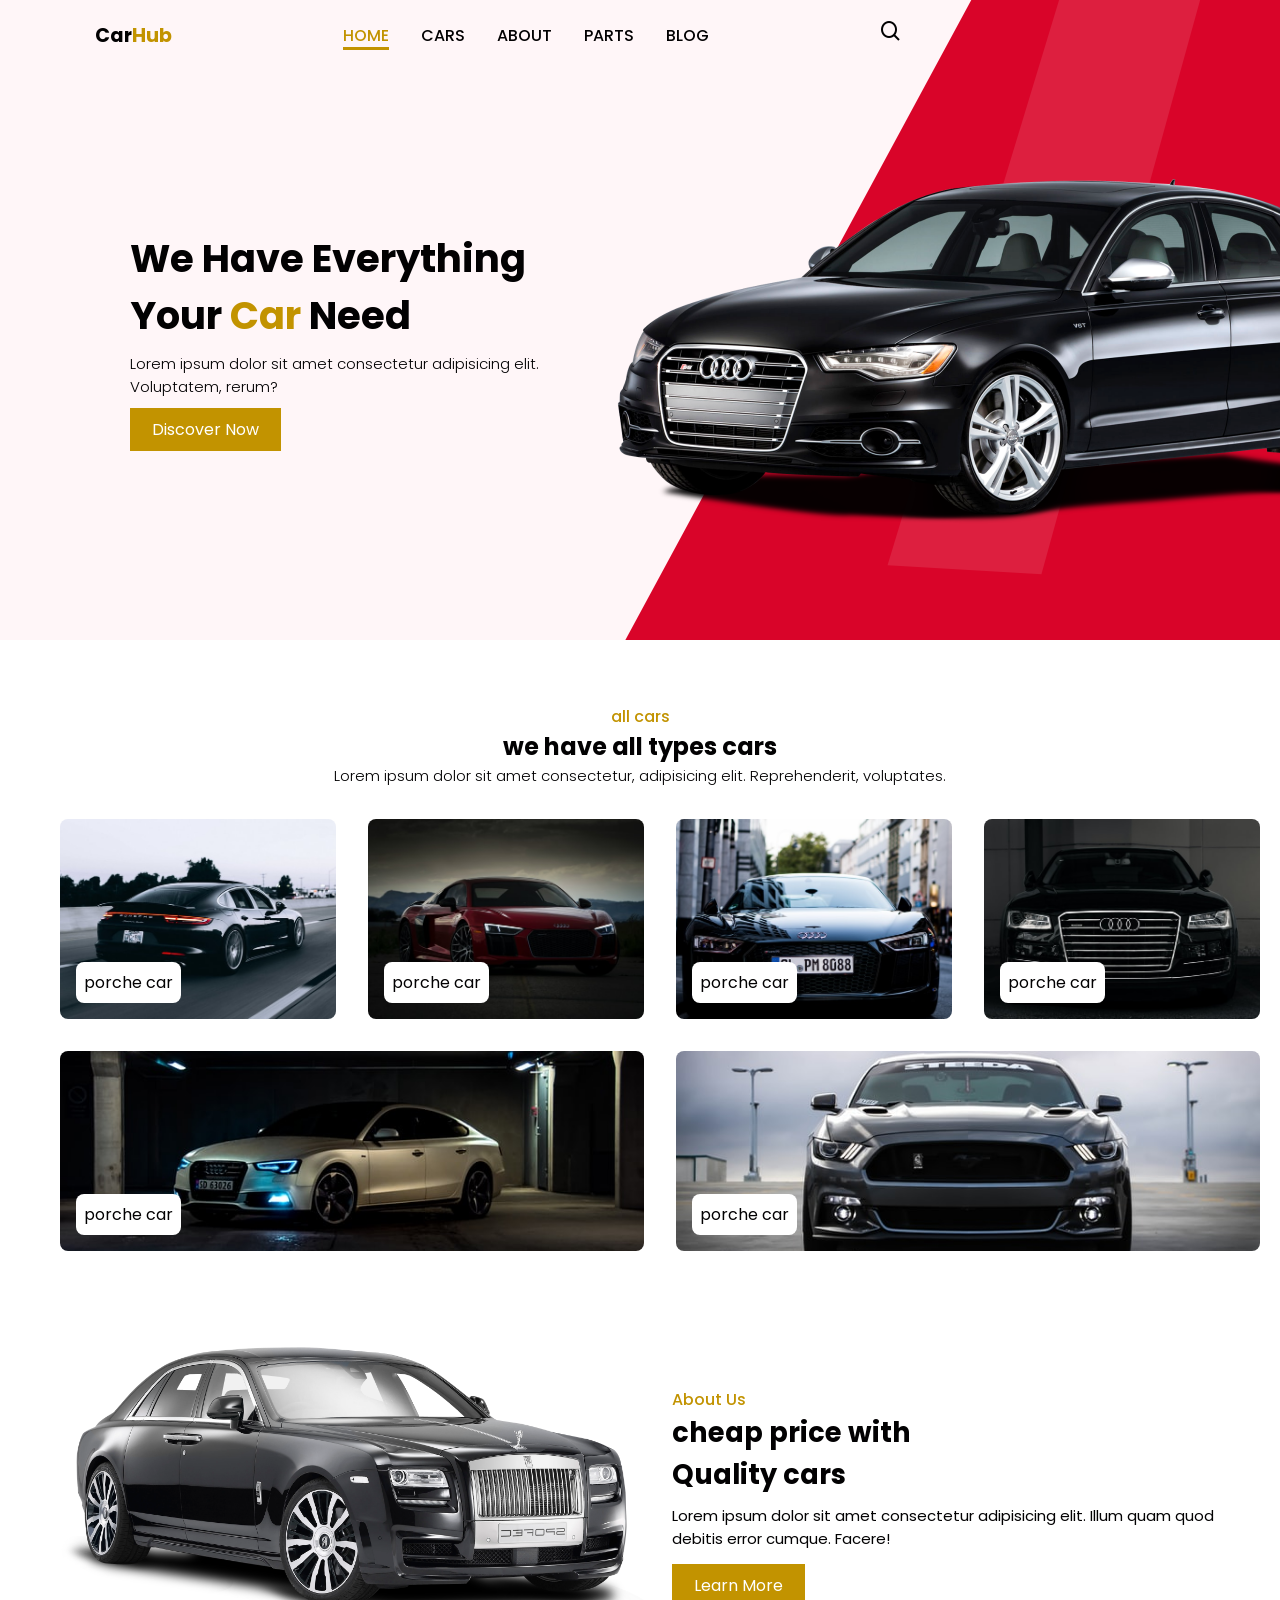
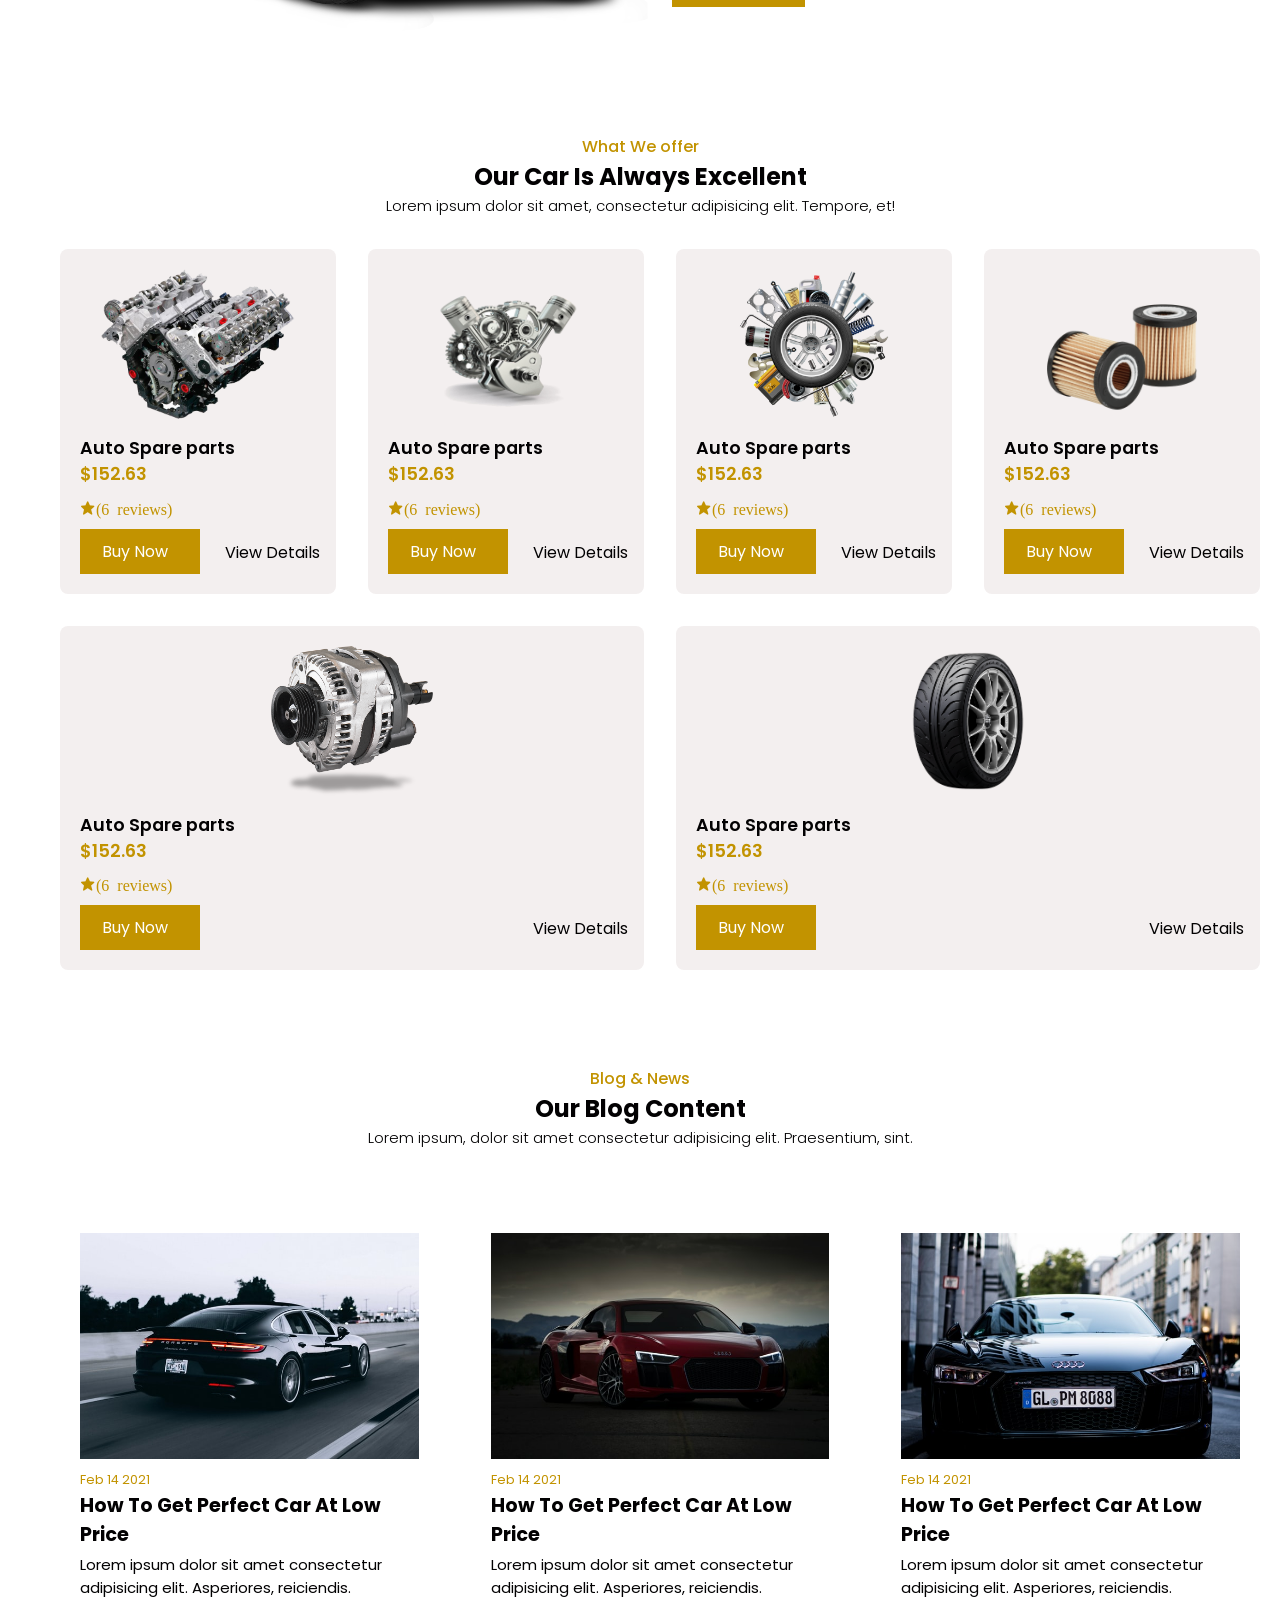
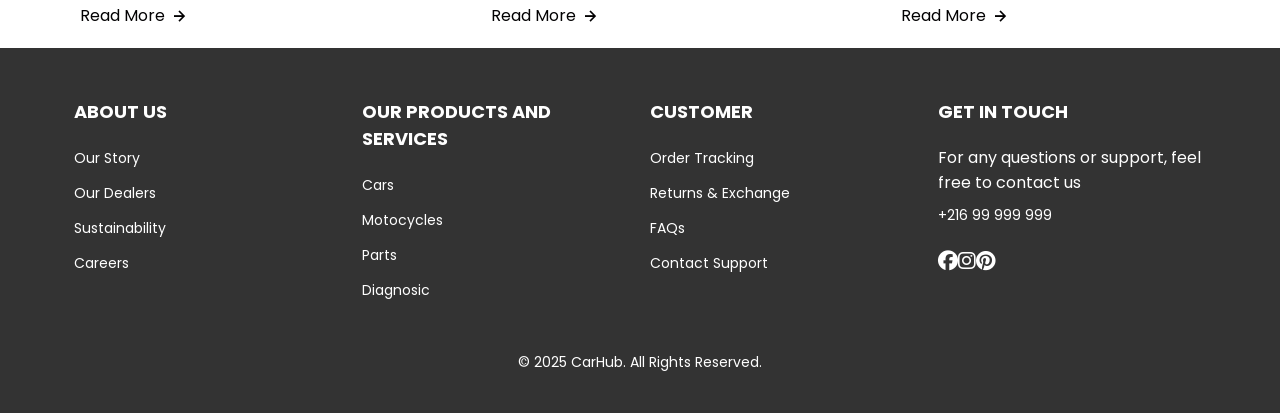
==== index.html @ 023f62de "Update index.html" ====
<!DOCTYPE html>
<html lang="en">
<head>
    <meta charset="UTF-8">
    <meta http-equiv="X-UA-Compatible" content="IE=edge">
    <meta name="viewport" content="width=device-width, initial-scale=1.0">
    <link rel="stylesheet" href="https://cdnjs.cloudflare.com/ajax/libs/font-awesome/6.7.2/css/all.min.css" integrity="sha512-Evv84Mr4kqVGRNSgIGL/F/aIDqQb7xQ2vcrdIwxfjThSH8CSR7PBEakCr51Ck+w+/U6swU2Im1vVX0SVk9ABhg==" crossorigin="anonymous" referrerpolicy="no-referrer" />
    <title>carhub</title>
    <link rel="stylesheet" href="style.css">
    <link href='https://unpkg.com/boxicons@2.1.4/css/boxicons.min.css' rel='stylesheet'>
</head>
<body>
    <!--navbar-->
    <header>
        <div class="nav container">
            <!--menu icon-->
            <i class="bx bx-menu" id="menu-icon"></i>
            <!--logo-->
            <a href="#" class="logo">Car<span>Hub</span></a>
            <!--nav list-->
            <ul class="navbar">
                <li><a href="#home" class="active">Home</a></li>
                <li><a href="#cars">Cars</a></li>
                <li><a href="#about">About</a></li>
                <li><a href="#parts">Parts</a></li>
                <li><a href="blog">Blog</a></li>
            </ul>
            <!--search icon-->
            
            <!--search box-->
            <div class="recherche">
                <i class="bx bx-search" id="search-icon"></i>
                <div class="search-box">
                    <input type="search" name="" id="" placeholder="Search here...">
                </div>
            </div>
        </div>
    </header>
    <!-- Home  -->
     <section class="home" id="home">
        <div class="home-text">
            <h1>We Have Everything <br>Your <span>Car</span> Need </h1>
           <p>Lorem ipsum dolor sit amet consectetur adipisicing elit. <br>Voluptatem, rerum?</p>
            <!-- Home Button-->
            <a href="#" class="btn">Discover Now</a>
        </div>
     </section>
          <!--cars section-->
          <section class="cars" id="cars">
            <div class="heading">
                <span>all cars</span>
                <h2>we have all types cars</h2>
                <p>Lorem ipsum dolor sit amet consectetur, adipisicing elit. Reprehenderit, voluptates.</p>
    
            </div>
            <!--cars-container-->
            <div class="cars-container container">
                
                <!--Box-1-->
                <div class="box">
                    <img src="img/car1.jpg" alt="">
                    <h2>porche car</h2>
                </div> 
                <!--Box-2-->
                <div class="box">
                    <img src="img/car2.jpg" alt="">
                    <h2>porche car</h2>
                </div>
                <!--Box-3-->
                <div class="box">
                    <img src="img/car3.jpg" alt="">
                    <h2>porche car</h2>
                </div>
                <!--Box-4-->
                <div class="box">
                    <img src="img/car4.jpg" alt="">
                    <h2>porche car</h2>
                </div>
                <!--Box-5-->
                <div class="box">
                    <img src="img/car5.jpg" alt="">
                    <h2>porche car</h2>
                </div>
                <!--Box-6-->
                <div class="box">
                    <img src="img/car6.jpg" alt="">
                    <h2>porche car</h2>
                </div>
                </div>
         </section>
         <!--about-->
         <section class="about container" id="about">
            <div class="about-img">
                <img src="img/about.png" alt="">
    
            </div>
            <div class="about-text">
                <span>About Us</span>
                <h2>cheap price with <br>Quality cars</h2>
                <p>Lorem ipsum dolor sit amet consectetur adipisicing elit. Illum quam quod debitis error cumque. Facere!</p>
                <!--about Button-->
                <a href="#" class="btn">Learn More</a>
            </div>
         </section>
         </div>
     <!-- parts section-->
      <section class="parts" id="parts">
        <div class="heading">
            <span>What We offer</span>
            <h2>Our Car Is Always Excellent</h2>
            <p>Lorem ipsum dolor sit amet, consectetur adipisicing elit. Tempore, et!</p>
        </div>
        <!--Parts container-->
      <div class="parts-container container">
            <!--box 1-->
               <div class="box">
                <img src="img/part1.png" alt="">
                <h3>Auto Spare parts</h3>
                <span>$152.63</span>
                <i class="bx bxs-star">(6 reviews)</i>
                <a href="#" class="btn">Buy Now</a>
                <a href="#" class="details">View Details</a>
            </div>
             <!--box 2-->
             <div class="box">
                <img src="img/part2.png" alt="">
                <h3>Auto Spare parts</h3>
                <span>$152.63</span>
                <i class="bx bxs-star">(6 reviews)</i>
                <a href="#" class="btn">Buy Now</a>
                <a href="#" class="details">View Details</a>
            </div>
             <!--box 3-->
             <div class="box">
                <img src="img/part3.png" alt="">
                <h3>Auto Spare parts</h3>
                <span>$152.63</span>
                <i class="bx bxs-star">(6 reviews)</i>
                <a href="#" class="btn">Buy Now</a>
                <a href="#" class="details">View Details</a>
            </div>
             <!--box 4-->
             <div class="box">
                <img src="img/part4.png" alt="">
                <h3>Auto Spare parts</h3>
                <span>$152.63</span>
                <i class="bx bxs-star">(6 reviews)</i>
                <a href="#" class="btn">Buy Now</a>
                <a href="#" class="details">View Details</a>
            </div>
             <!--box 5-->
             <div class="box">
                <img src="img/part5.png" alt="">
                <h3>Auto Spare parts</h3>
                <span>$152.63</span>
                <i class="bx bxs-star">(6 reviews)</i>
                <a href="#" class="btn">Buy Now</a>
                <a href="#" class="details">View Details</a>
            </div>
             <!--box 6-->
             <div class="box">
                <img src="img/part6.png" alt="">
                <h3>Auto Spare parts</h3>
                <span>$152.63</span>
                <i class="bx bxs-star">(6 reviews)</i>
                <a href="#" class="btn">Buy Now</a>
                <a href="#" class="details">View Details</a>
            </div>
        </div>

      </section>
      <!--blog section-->
    <section class="blog" id="blog">
        <div class="heading">
            <span>Blog & News</span>
            <h2>Our Blog Content</h2>
            <p>Lorem ipsum, dolor sit amet consectetur adipisicing elit. Praesentium, sint.</p>
        </div>
    </section>
    <div class="blog-container container">
        <!--box1-->
        <div class="box">
            <img src="img/car1.jpg" alt="">
            <span>Feb 14 2021</span>
            <h3>How To Get Perfect Car At Low Price</h3>
            <p>Lorem ipsum dolor sit amet consectetur adipisicing elit. Asperiores, reiciendis.</p>
            <a href="" class="blog-btn">Read More <i class="bx bx-right-arrow-alt"></i></a>


        </div>
        <!--box2-->
        <div class="box">
            <img src="img/car2.jpg" alt="">
            <span>Feb 14 2021</span>
            <h3>How To Get Perfect Car At Low Price</h3>
            <p>Lorem ipsum dolor sit amet consectetur adipisicing elit. Asperiores, reiciendis.</p>
            <a href="" class="blog-btn">Read More <i class="bx bx-right-arrow-alt"></i></a>


        </div>
        <!--box3-->
        <div class="box">
            <img src="img/car3.jpg" alt="">
            <span>Feb 14 2021</span>
            <h3>How To Get Perfect Car At Low Price</h3>
            <p>Lorem ipsum dolor sit amet consectetur adipisicing elit. Asperiores, reiciendis.</p>
            <a href="" class="blog-btn">Read More <i class="bx bx-right-arrow-alt"></i></a>


        </div>
    </div>
     


     <!--link to js-->
     <script src="main.js"></script>
     <footer class="footer">
        <div class="footer-container">
            <div class="row">
                <div class="col">
                    <div class="footer-info">
                        <h6 class="footer-heading">About Us</h6>
                        <ul class="footer-link">
                            <li><a href="">Our Story</a></li>
                            <li><a href="">Our Dealers</a></li>
                            <li><a href="">Sustainability</a></li>
                            <li><a href="">Careers</a></li>
                        </ul>
                    </div>
                </div>     
                <div class="col">
                    <div class="footer-info">
                        <h6 class="footer-heading">Our Products and Services</h6>
                        <ul class="footer-link">
                            <li><a href="">Cars</a></li>
                            <li><a href="">Motocycles</a></li>
                            <li><a href="">Parts</a></li>
                            <li><a href="">Diagnosic</a></li>
                        </ul>
                    </div>
                </div>     
                <div class="col">
                    <div class="footer-info">
                        <h6 class="footer-heading">Customer</h6>
                        <ul class="footer-link">
                            <li><a href="">Order Tracking</a></li>
                            <li><a href="">Returns & Exchange</a></li>
                            <li><a href="">FAQs</a></li>
                            <li><a href="">Contact Support</a></li>
                        </ul>
                    </div>
                </div>     
                <div class="col">
                    <div class="footer-info">
                        <h6 class="footer-heading">Get in Touch</h6>
                        <p class="contact">For any questions or support, feel free to contact us</p>
                        <p class="contact-info">+216 99 999 999</p>
                        <div class="social-links">
                            <a href="" class="social-icon"><i class="fab fa-facebook"></i></a>
                            <a href="" class="social-icon"><i class="fab fa-instagram"></i></a>
                            <a href="" class="social-icon"><i class="fab fa-pinterest"></i></a>
                            <a href="" class="social-icon"><i class="fab fa-Whatsapp"></i></a>
                        </div>
                    </div>
                </div>
            </div>
        </div>
        <div class="footer-bottom">
            <p>&copy; 2025 CarHub. All Rights Reserved.</p>
        </div>

     </footer>
</body>
</html>
---- style.css ----
@import url('https://fonts.googleapis.com/css2?family=Poppins:ital,wght@0,100;0,200;0,300;0,400;0,500;0,600;0,700;0,800;0,900;1,100;1,200;1,300;1,400;1,500;1,600;1,700;1,800;1,900&family=Roboto&display=swap');
*{
    font-family: 'poppins', sans-serif;
    margin: 0;
    padding: 0;
    scroll-padding-top: 1rem;
    scroll-behavior: smooth;
    list-style: none;
    text-decoration: none;
    box-sizing: border-box;
}
:root{
    --main-color:#c29300;
    --text-color:#020102;
    --bg-color:#fff;
}
section{
    padding: 4rem 0 2rem;
}
img{
    width: 100%;
}
body{
    color: var(--text-color);
}
.container{
    max-width: 1200px;
    margin-left: auto;
    margin-right: 20px;
}
header{
    display: block;
    width: 100%;
    position: fixed;
    top: 0;
    left: 0;
    z-index: 100;
}
.nav{
    display: flex;
    align-items: center;
    justify-content: space-between;
    padding: 20px 35px;
}
#menu-icon{
    font-size: 24px;
    cursor: pointer;
    color: var(--text-color);
    display: none;
}
.logo{
    font-size: 1.2rem;
    font-weight: 700;
    color:var(--text-color)
}
.logo span{
    color: var(--main-color);
}
.navbar{
    display: flex;
    column-gap: 2rem;
}
.navbar a{
    color: var(--text-color);
    font-size: 1rem;
    text-transform: uppercase;
    font-weight: 500;
}
.navbar a:hover,
.navbar .active{
    color: var(--main-color);
    border-bottom: 3px solid var(--main-color);
}
#search-icon{
    font-size: 24px;
    cursor: pointer;
}
.recherche{
    display: flex;
}

.search-box{
    
    right: 0;
    background: var(--bg-color);
    box-shadow: 4px 4px 20px rbg(15 54 55 / 10%);
    border: 3px solid var(--main-color);
    border-radius: 0.5rem;
    clip-path: circle(0% at 100% 0%);
}

.search-box.active{
    clip-path: circle(144% at 100% 0%);
    transition: 0.5s;
}

.search-box input{
    border: none;
    outline: none;
    background-color: none;
    font-size: 1rem;
}

.home{
    max-width: 1300px;
    margin: auto;
    width: 100%;
    min-height: 640px;
    display: flex;
    align-items: center;
    background: url(img/Background-home.png);
    background-repeat: no-repeat;
    background-size: cover;
    background-position: center left;
}
.home-text{
    padding-left: 130px;
}
.home-text h1{
font-size: 2.4rem;
}
.home-text span{
    color: var(--main-color);
}
.home-text p{
    font-size: 0.938rem;
    font-weight: 300;
    margin: 0.5rem 0 1.2rem;
}
.btn{
    padding: 10px 22px;
    background: var(--main-color);
    color: var(--bg-color);
    font-weight: 400;
}
.btn:hover{
    background: #c29300;
}
.heading{
    text-align: center;
}
.heading span{
    font-weight: 500;
    color: var(--main-color);
}
.heading p{
    font-size: 0.938rem;
    font-weight: 300;
}
.parts-container {
    display:flex;  
    flex-wrap: wrap;
    gap: 2rem;
    margin-top: 2rem;
}
.parts-container .box {
    flex: 1 1 17rem;
    position: relative;
    padding: 20px;
    display: flex;
    flex-direction: column;
    background: #f3efef;
    border-radius: 0.5rem;
}
.parts-container .box img {
    width: 100%;
    height: 150px;
    object-fit: contain;
    object-position: center;
    margin-bottom: 1rem;
}
.parts-container .box h3{
    font-size: 1.1rem;
    font-weight: 600;
}
.parts-container .box span{
    font-size: 1.1rem;
    font-weight: 600;
    color: var(--main-color);
}
.parts-container .box .bx{
    color: var(--main-color);
    margin: 0.8rem 0 ;
}
.parts-container .box .btn{
    max-width: 120px;
}
.parts-container .box .details{
    display: flex;
    align-items: center;
    position: absolute;
    bottom: 1.8rem;
    right: 1rem;
    font-size: 1rem;
    color: var(--text-color);
}
.parts-container .box .details:hover{
    color: var(--main-color);
    text-decoration: underline;
}
/*blog*/
.blog-container{
    display: flex;
    flex-wrap: wrap;
    gap: 2rem;
    margin-top: 2rem;
}
.blog-container .box{
    flex: 1 1 13rem;
    padding: 20px;
}
.blog-container .box:hover{
    background:#f3efef ;
}
.blog-container .box span{
    font-size: 0.8rem;
    color: var(--main-color);
}
.blog-container h3{
    font-size: 1.2rem;
}
.blog-container .box p{
    font-size: 0.938rem;
    margin: 4px 0;
}
.blog-container .box .blog-btn{
    display: flex;
    align-items: center;
    column-gap: 4px;
    color: var(--text-color);
}
.blog-container .box .blog-btn .bx{
    font-size: 20px;
}
.blog-container .box .blog-btn:hover{
    color: var(--main-color);
    column-gap: 0.7rem;
    transition: 0.4s;
}
/* footer */
.footer{
    background-color: #333;
    color: white;
    padding: 40px 0;
}
.footer-container{
    width: 90%;
    margin: 0 auto;
}
.row{
    display: flex;
    flex-wrap: wrap;
    justify-content: space-between;
}
.col{
    flex: 1;
    margin: 10px;
    min-width: 250px;
}
.footer-heading{
    display: flex;
    font-size: 18px;
    margin-bottom: 20px;
    text-transform: uppercase;
    font-weight: bold;
}
.footer-link{
    list-style: none;
    padding: 0;
}
.footer-link li{
    margin: 10px 0;
}
.footer-link a{
    color: white;
    text-decoration: none;
    font-size: 14px;
}
.footer-link a:hover{
    color: #4caf50;
}
.contact-info{
    margin: 10px 0;
    font-size: 14px;
}
.social-links{
    margin-top: 20px;
    display: flex;
}
.social-icon{
    color: white;
    font-size: 20px;
    text-decoration: none;
}
.social-icon:hover{
    color: #4caf50;
}
.footer-bottom{
    text-align: center;
    margin-top: 30px;
    font-size: 14px;
}
.heading{
    text-align: center;
}
.heading span{
    font-weight: 500;
    color: var(--main-color);
}
.heading p{
    font-size: 0.938rem;
    font-weight: 300;

}
.cars-container{
    display: flex;
    flex-wrap: wrap;
    gap: 2rem;
    margin-top: 2rem;

}
.cars-container .box{
    flex: 1 1 17rem;
    position: relative;
    height: 200px;
     border-radius: 0.5rem;
     overflow: hidden;
}
.cars-container .box img{
    width: 100%;
    height: 100%;
    object-fit: cover;
    overflow: hidden;

}
.cars-container .box img:hover{
    transform: scale(1.1);
    transition: 0.5s;

}
.cars-container .box h2{
    position: absolute;
    bottom: 1rem;
    left: 1rem;
    font-weight: 400;
    font-size: 1rem;
    background: var(--bg-color);
    padding: 8px;
    border-radius: 00.5rem;
    
}
.cars-container .box:hover h2{
    background: var(--main-color);
    color: var(--bg-color);

}
.about{
    display: flex;
    flex-wrap: wrap;
    align-items: center;
    gap: 1.5rem;

}
.about-img{
    flex: 1 1 21rem;
}
.about-text{
    flex: 1 1 21rem;
}
.about-text span{
    font-weight: 500;
    color: var(--main-color);

}
.about-text h2{
    font-size: 1.7rem;

}
.about-text p{
    font-size: 0.938rem;
    margin: 0.5rem 0 1.4rem;
}
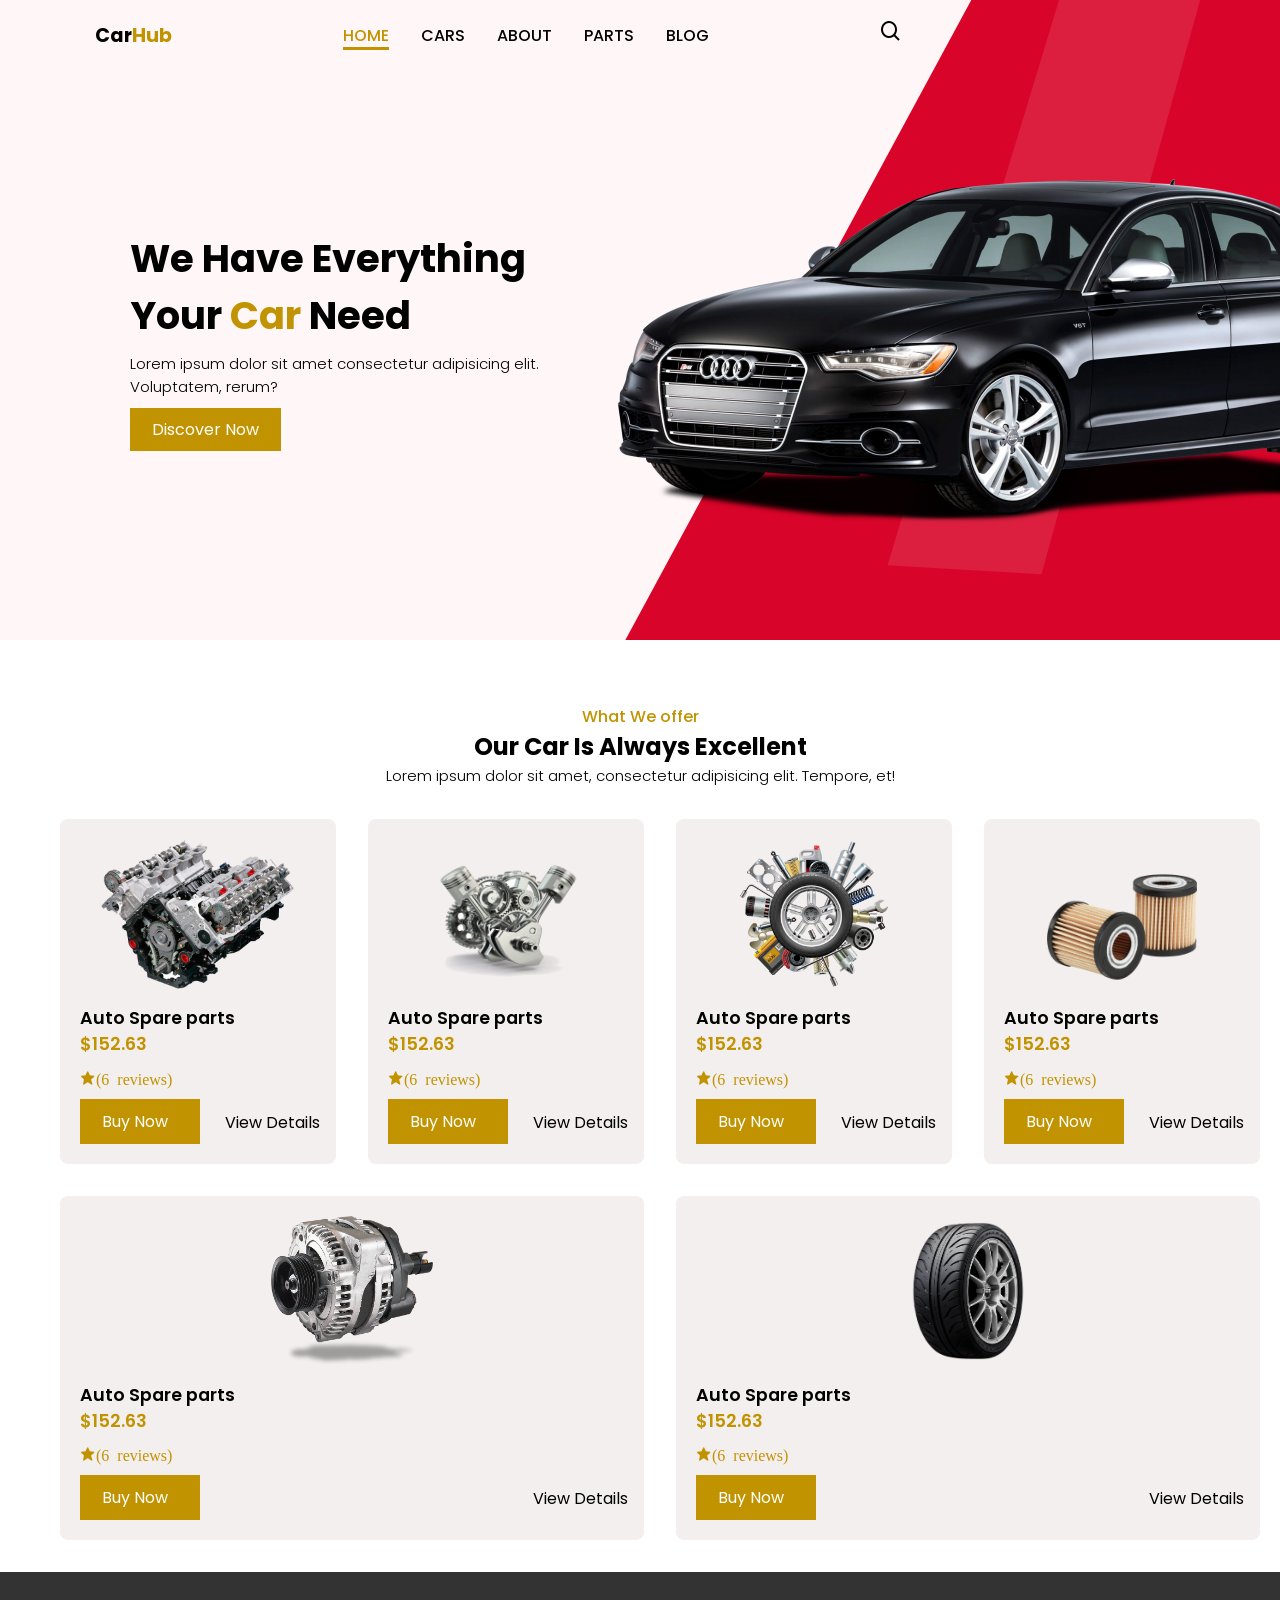
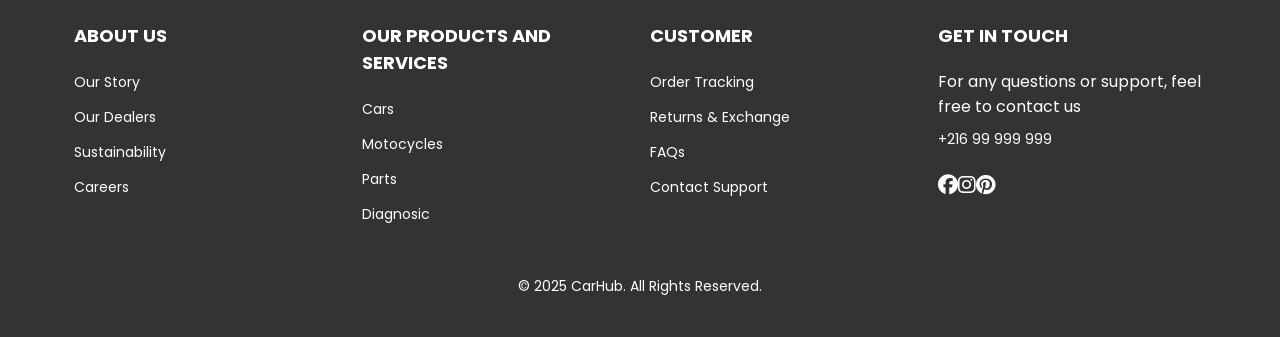
==== commit aa6b94b9: "ajout des photos des voitures" ====
--- a/index.html
+++ b/index.html
@@ -45,64 +45,6 @@
             <a href="#" class="btn">Discover Now</a>
         </div>
      </section>
-          <!--cars section-->
-          <section class="cars" id="cars">
-            <div class="heading">
-                <span>all cars</span>
-                <h2>we have all types cars</h2>
-                <p>Lorem ipsum dolor sit amet consectetur, adipisicing elit. Reprehenderit, voluptates.</p>
-    
-            </div>
-            <!--cars-container-->
-            <div class="cars-container container">
-                
-                <!--Box-1-->
-                <div class="box">
-                    <img src="img/car1.jpg" alt="">
-                    <h2>porche car</h2>
-                </div> 
-                <!--Box-2-->
-                <div class="box">
-                    <img src="img/car2.jpg" alt="">
-                    <h2>porche car</h2>
-                </div>
-                <!--Box-3-->
-                <div class="box">
-                    <img src="img/car3.jpg" alt="">
-                    <h2>porche car</h2>
-                </div>
-                <!--Box-4-->
-                <div class="box">
-                    <img src="img/car4.jpg" alt="">
-                    <h2>porche car</h2>
-                </div>
-                <!--Box-5-->
-                <div class="box">
-                    <img src="img/car5.jpg" alt="">
-                    <h2>porche car</h2>
-                </div>
-                <!--Box-6-->
-                <div class="box">
-                    <img src="img/car6.jpg" alt="">
-                    <h2>porche car</h2>
-                </div>
-                </div>
-         </section>
-         <!--about-->
-         <section class="about container" id="about">
-            <div class="about-img">
-                <img src="img/about.png" alt="">
-    
-            </div>
-            <div class="about-text">
-                <span>About Us</span>
-                <h2>cheap price with <br>Quality cars</h2>
-                <p>Lorem ipsum dolor sit amet consectetur adipisicing elit. Illum quam quod debitis error cumque. Facere!</p>
-                <!--about Button-->
-                <a href="#" class="btn">Learn More</a>
-            </div>
-         </section>
-         </div>
      <!-- parts section-->
       <section class="parts" id="parts">
         <div class="heading">
@@ -169,51 +111,8 @@
         </div>
 
       </section>
-      <!--blog section-->
-    <section class="blog" id="blog">
-        <div class="heading">
-            <span>Blog & News</span>
-            <h2>Our Blog Content</h2>
-            <p>Lorem ipsum, dolor sit amet consectetur adipisicing elit. Praesentium, sint.</p>
-        </div>
-    </section>
-    <div class="blog-container container">
-        <!--box1-->
-        <div class="box">
-            <img src="img/car1.jpg" alt="">
-            <span>Feb 14 2021</span>
-            <h3>How To Get Perfect Car At Low Price</h3>
-            <p>Lorem ipsum dolor sit amet consectetur adipisicing elit. Asperiores, reiciendis.</p>
-            <a href="" class="blog-btn">Read More <i class="bx bx-right-arrow-alt"></i></a>
 
-
-        </div>
-        <!--box2-->
-        <div class="box">
-            <img src="img/car2.jpg" alt="">
-            <span>Feb 14 2021</span>
-            <h3>How To Get Perfect Car At Low Price</h3>
-            <p>Lorem ipsum dolor sit amet consectetur adipisicing elit. Asperiores, reiciendis.</p>
-            <a href="" class="blog-btn">Read More <i class="bx bx-right-arrow-alt"></i></a>
-
-
-        </div>
-        <!--box3-->
-        <div class="box">
-            <img src="img/car3.jpg" alt="">
-            <span>Feb 14 2021</span>
-            <h3>How To Get Perfect Car At Low Price</h3>
-            <p>Lorem ipsum dolor sit amet consectetur adipisicing elit. Asperiores, reiciendis.</p>
-            <a href="" class="blog-btn">Read More <i class="bx bx-right-arrow-alt"></i></a>
-
-
-        </div>
-    </div>
      
-
-
-     <!--link to js-->
-     <script src="main.js"></script>
      <footer class="footer">
         <div class="footer-container">
             <div class="row">
@@ -270,5 +169,7 @@
         </div>
 
      </footer>
+     <!--link to js-->
+     <script src="main.js"></script>
 </body>
-</html>
+</html>
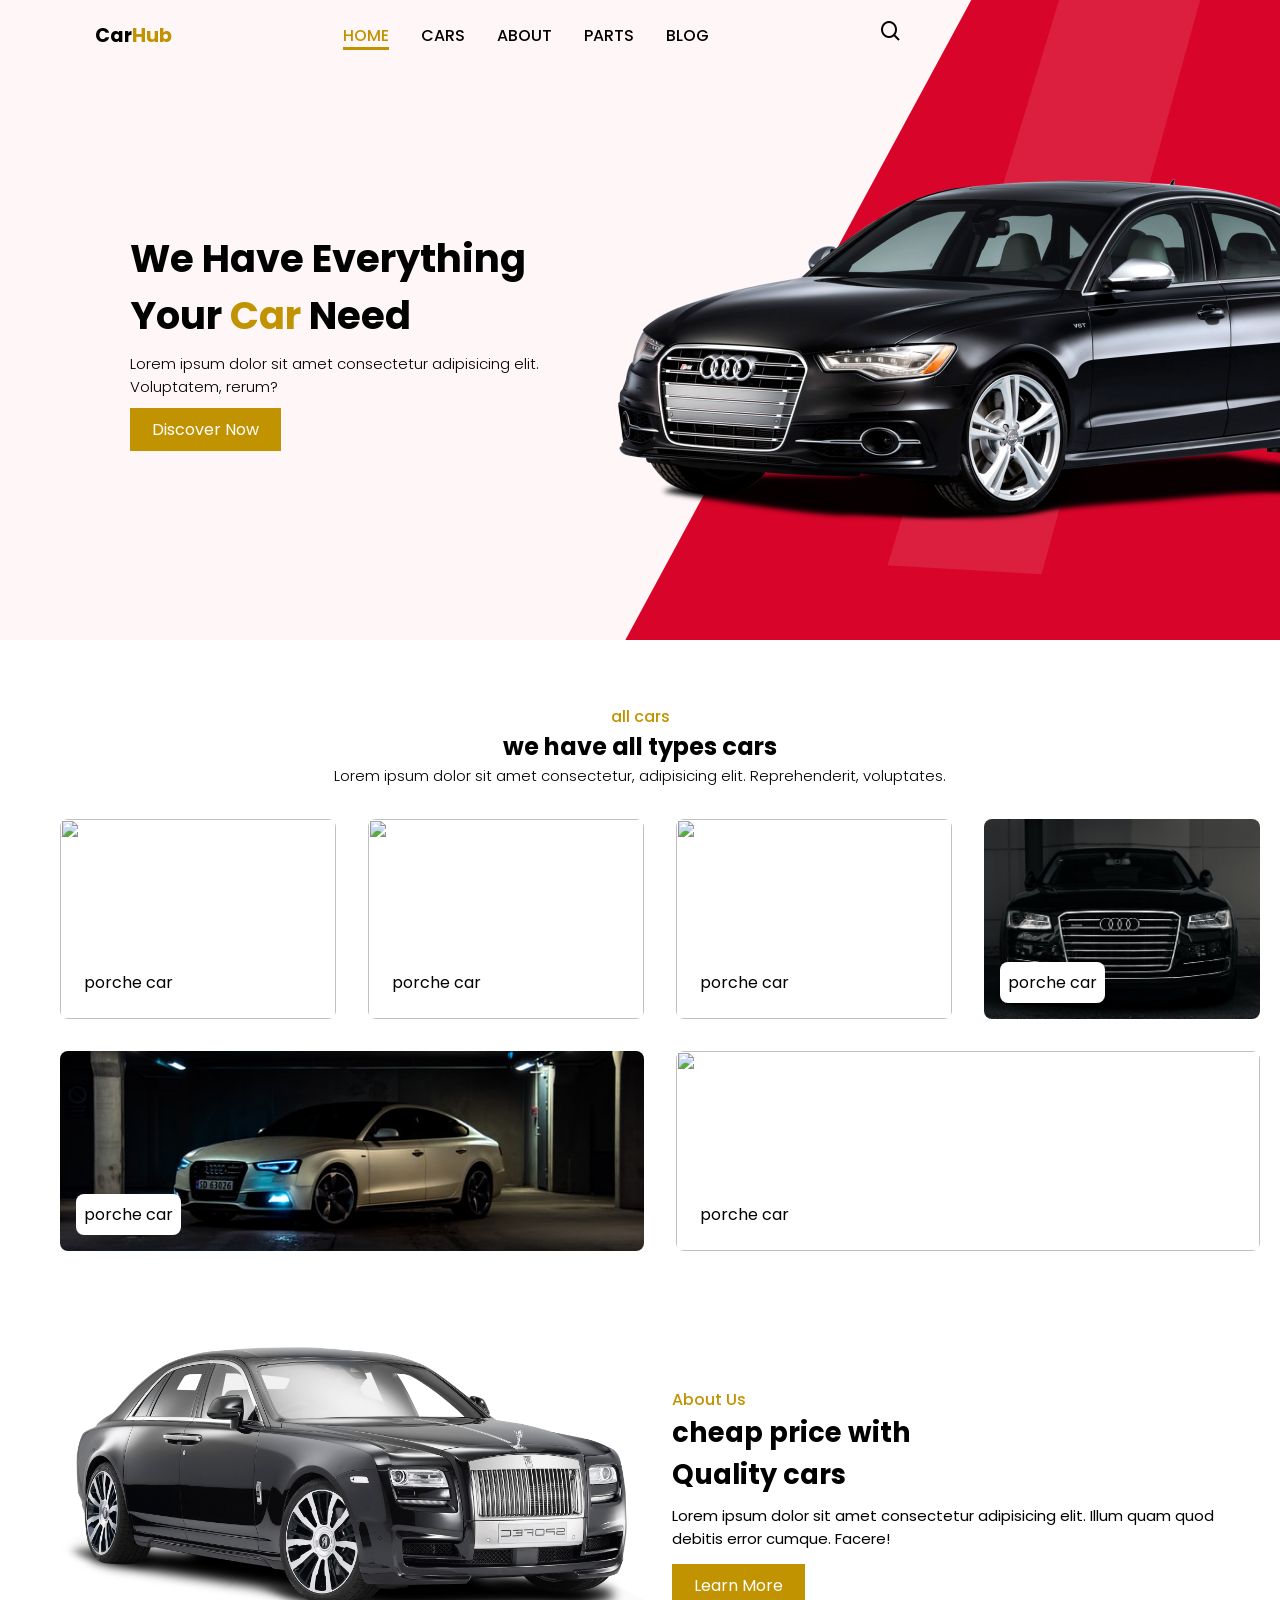
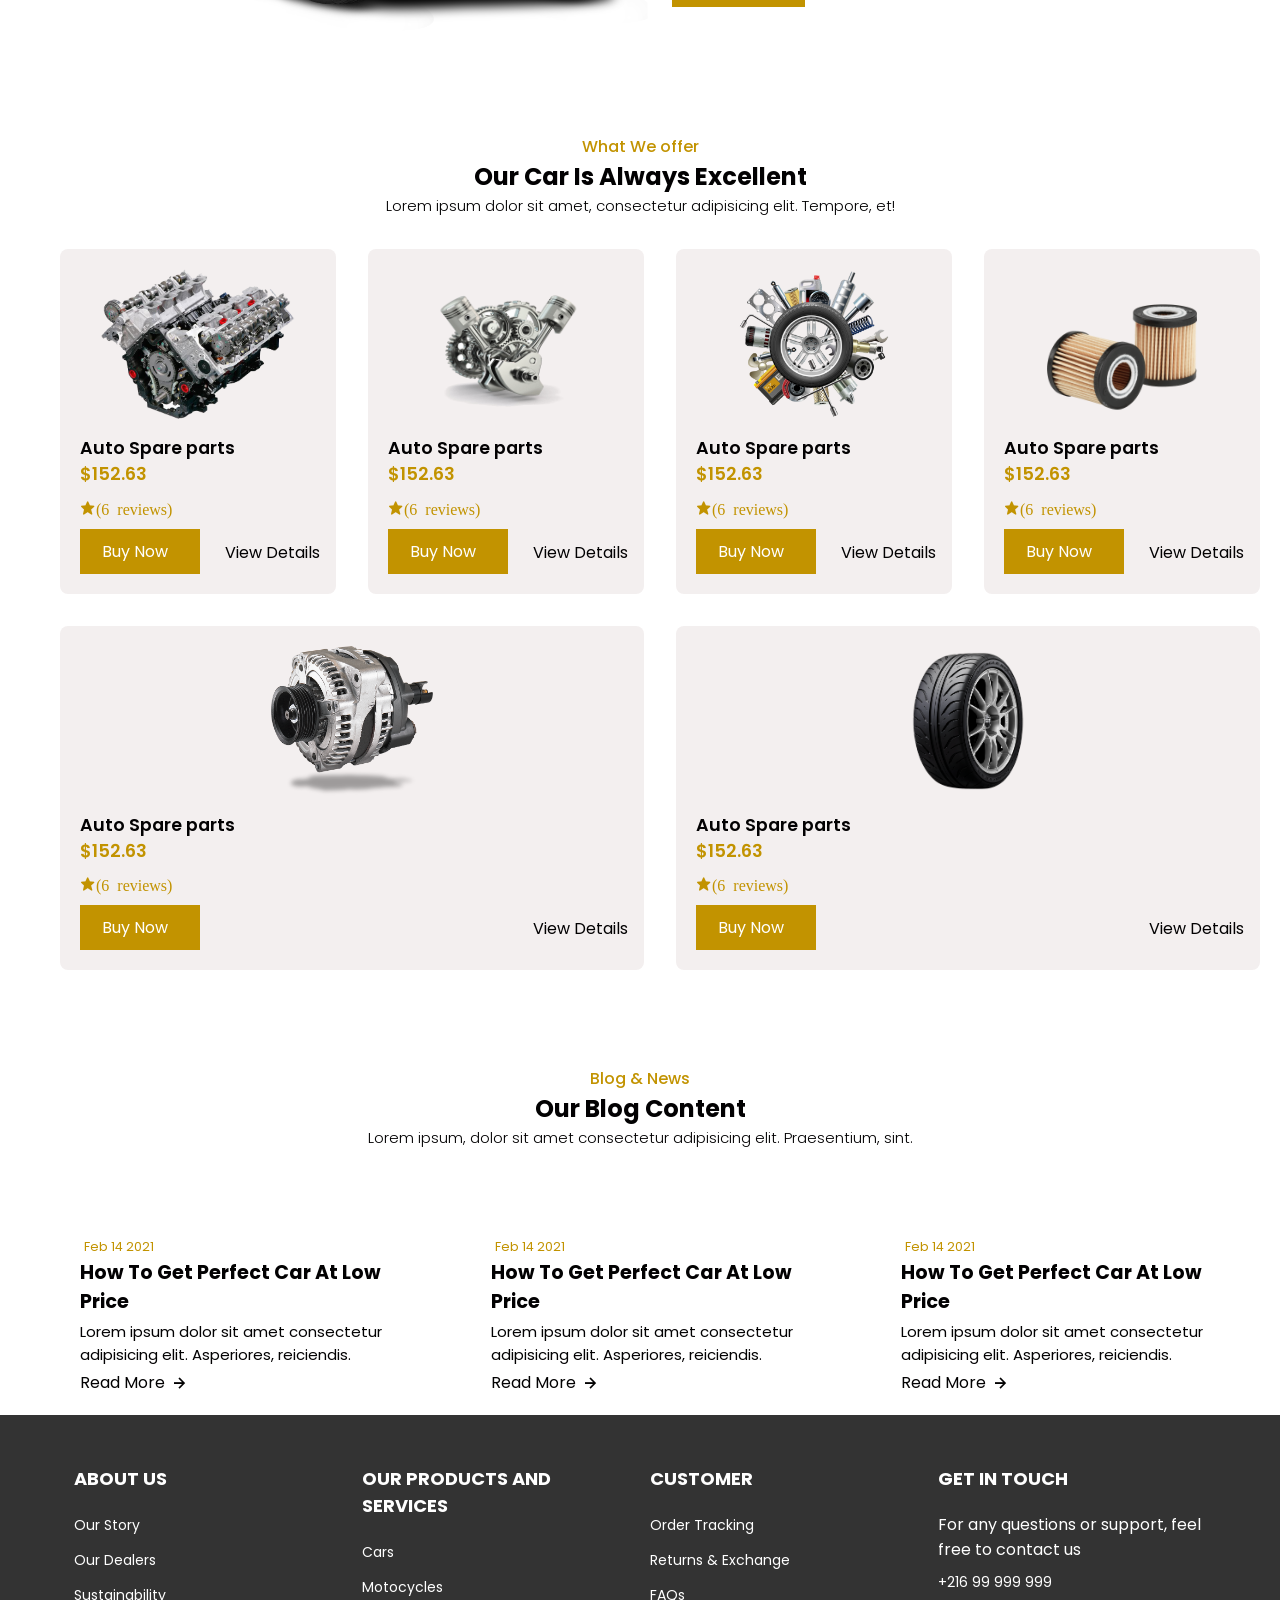
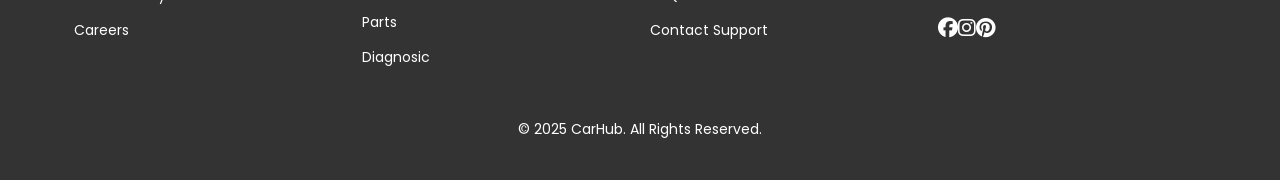
==== commit 5bd49087: "git yet9ou7b" ====
--- a/index.html
+++ b/index.html
@@ -45,6 +45,64 @@
             <a href="#" class="btn">Discover Now</a>
         </div>
      </section>
+          <!--cars section-->
+          <section class="cars" id="cars">
+            <div class="heading">
+                <span>all cars</span>
+                <h2>we have all types cars</h2>
+                <p>Lorem ipsum dolor sit amet consectetur, adipisicing elit. Reprehenderit, voluptates.</p>
+    
+            </div>
+            <!--cars-container-->
+            <div class="cars-container container">
+                
+                <!--Box-1-->
+                <div class="box">
+                    <img src="img/car1.jpg" alt="">
+                    <h2>porche car</h2>
+                </div> 
+                <!--Box-2-->
+                <div class="box">
+                    <img src="img/car2.jpg" alt="">
+                    <h2>porche car</h2>
+                </div>
+                <!--Box-3-->
+                <div class="box">
+                    <img src="img/car3.jpg" alt="">
+                    <h2>porche car</h2>
+                </div>
+                <!--Box-4-->
+                <div class="box">
+                    <img src="img/car4.jpg" alt="">
+                    <h2>porche car</h2>
+                </div>
+                <!--Box-5-->
+                <div class="box">
+                    <img src="img/car5.jpg" alt="">
+                    <h2>porche car</h2>
+                </div>
+                <!--Box-6-->
+                <div class="box">
+                    <img src="img/car6.jpg" alt="">
+                    <h2>porche car</h2>
+                </div>
+                </div>
+         </section>
+         <!--about-->
+         <section class="about container" id="about">
+            <div class="about-img">
+                <img src="img/about.png" alt="">
+    
+            </div>
+            <div class="about-text">
+                <span>About Us</span>
+                <h2>cheap price with <br>Quality cars</h2>
+                <p>Lorem ipsum dolor sit amet consectetur adipisicing elit. Illum quam quod debitis error cumque. Facere!</p>
+                <!--about Button-->
+                <a href="#" class="btn">Learn More</a>
+            </div>
+         </section>
+         </div>
      <!-- parts section-->
       <section class="parts" id="parts">
         <div class="heading">
@@ -111,6 +169,48 @@
         </div>
 
       </section>
+      <!--blog section-->
+    <section class="blog" id="blog">
+        <div class="heading">
+            <span>Blog & News</span>
+            <h2>Our Blog Content</h2>
+            <p>Lorem ipsum, dolor sit amet consectetur adipisicing elit. Praesentium, sint.</p>
+        </div>
+    </section>
+    <div class="blog-container container">
+        <!--box1-->
+        <div class="box">
+            <img src="img/car1.jpg" alt="">
+            <span>Feb 14 2021</span>
+            <h3>How To Get Perfect Car At Low Price</h3>
+            <p>Lorem ipsum dolor sit amet consectetur adipisicing elit. Asperiores, reiciendis.</p>
+            <a href="" class="blog-btn">Read More <i class="bx bx-right-arrow-alt"></i></a>
+
+
+        </div>
+        <!--box2-->
+        <div class="box">
+            <img src="img/car2.jpg" alt="">
+            <span>Feb 14 2021</span>
+            <h3>How To Get Perfect Car At Low Price</h3>
+            <p>Lorem ipsum dolor sit amet consectetur adipisicing elit. Asperiores, reiciendis.</p>
+            <a href="" class="blog-btn">Read More <i class="bx bx-right-arrow-alt"></i></a>
+
+
+        </div>
+        <!--box3-->
+        <div class="box">
+            <img src="img/car3.jpg" alt="">
+            <span>Feb 14 2021</span>
+            <h3>How To Get Perfect Car At Low Price</h3>
+            <p>Lorem ipsum dolor sit amet consectetur adipisicing elit. Asperiores, reiciendis.</p>
+            <a href="" class="blog-btn">Read More <i class="bx bx-right-arrow-alt"></i></a>
+
+
+        </div>
+    </div>
+     
+
 
      
      <footer class="footer">
@@ -172,4 +272,4 @@
      <!--link to js-->
      <script src="main.js"></script>
 </body>
-</html>+</html>
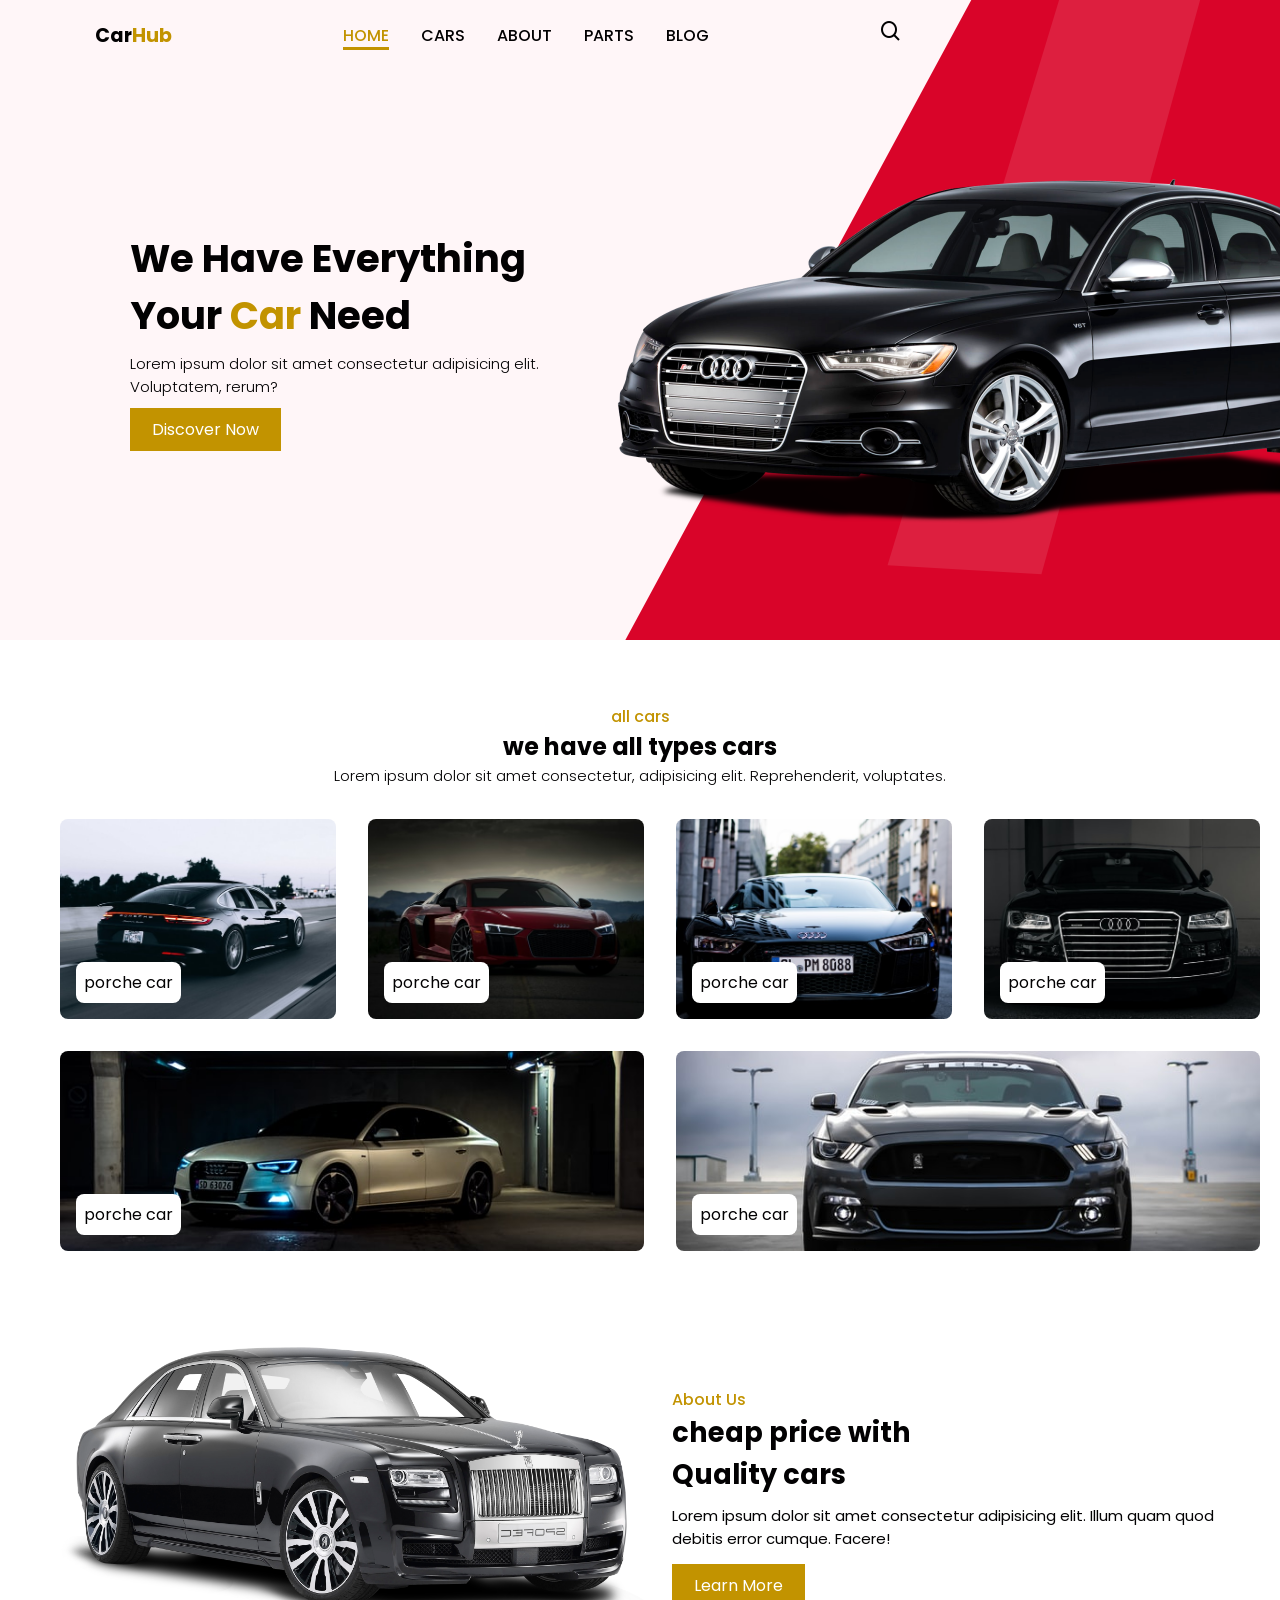
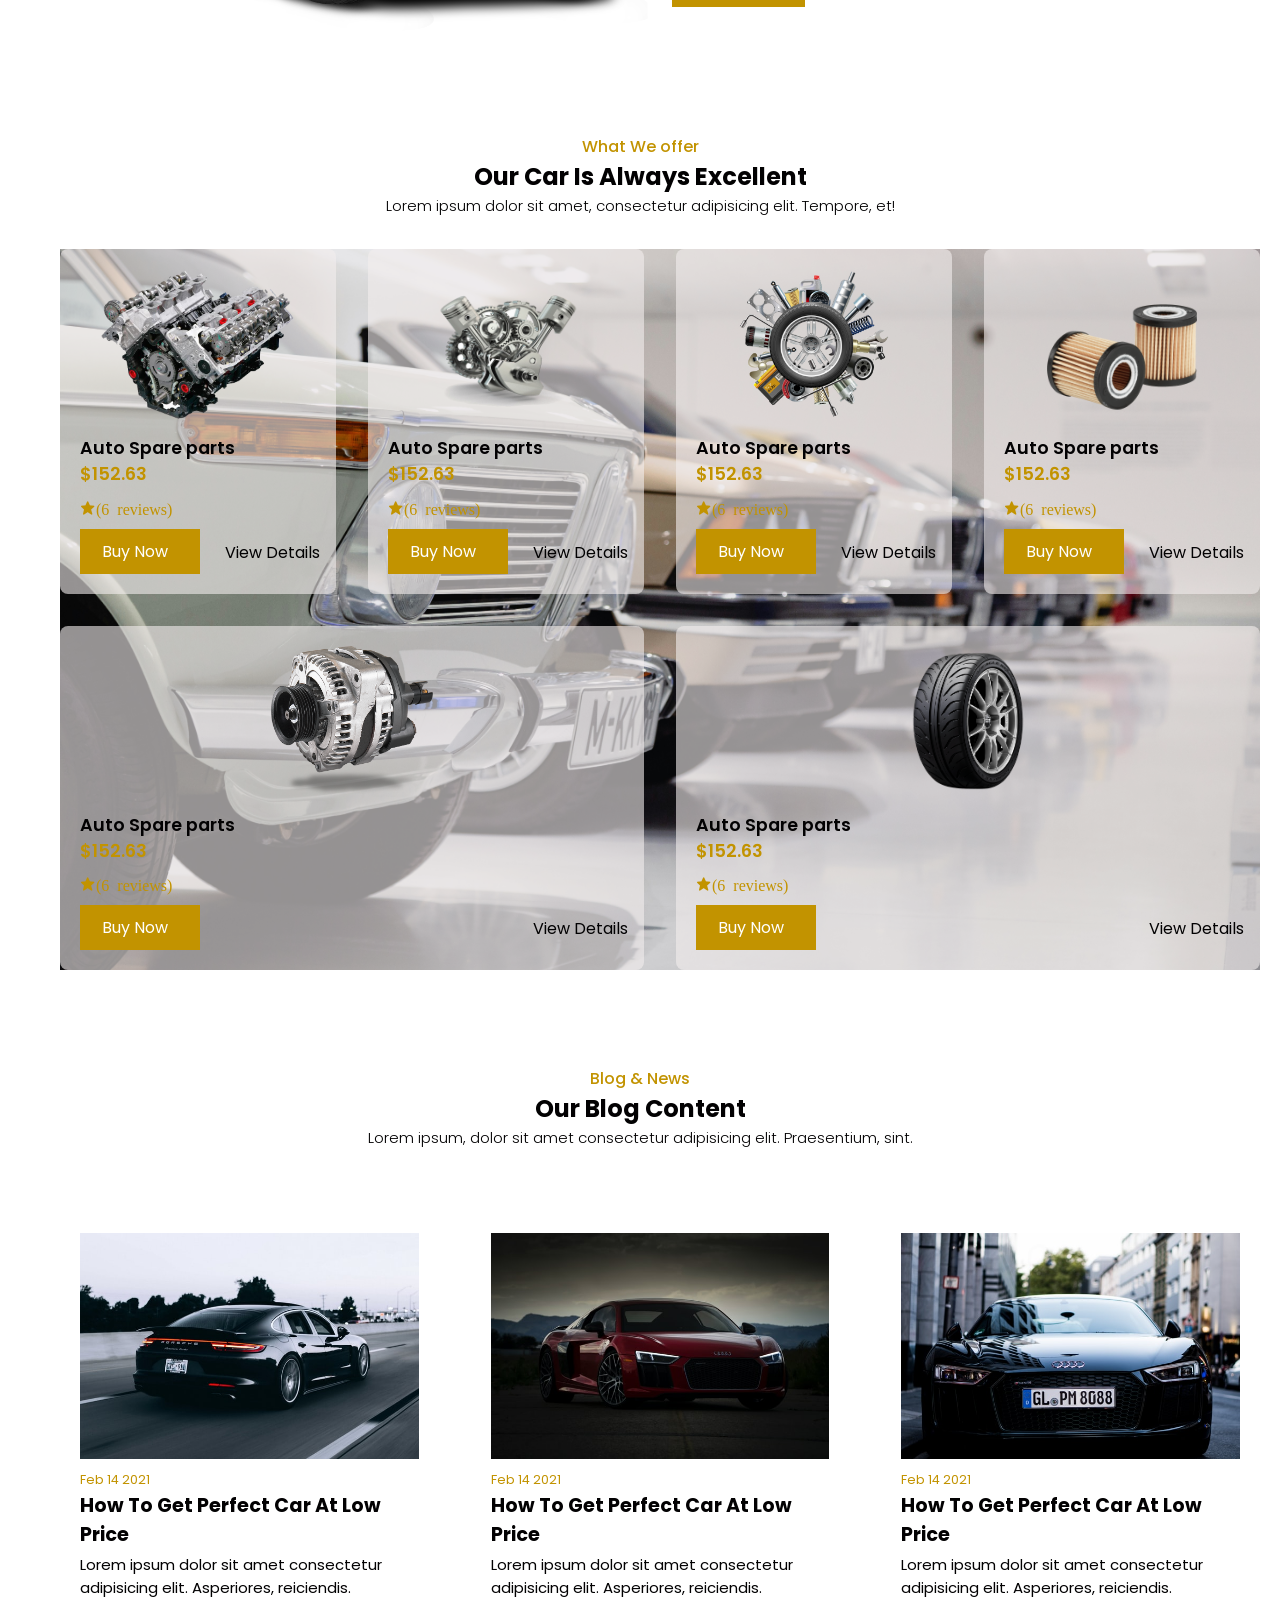
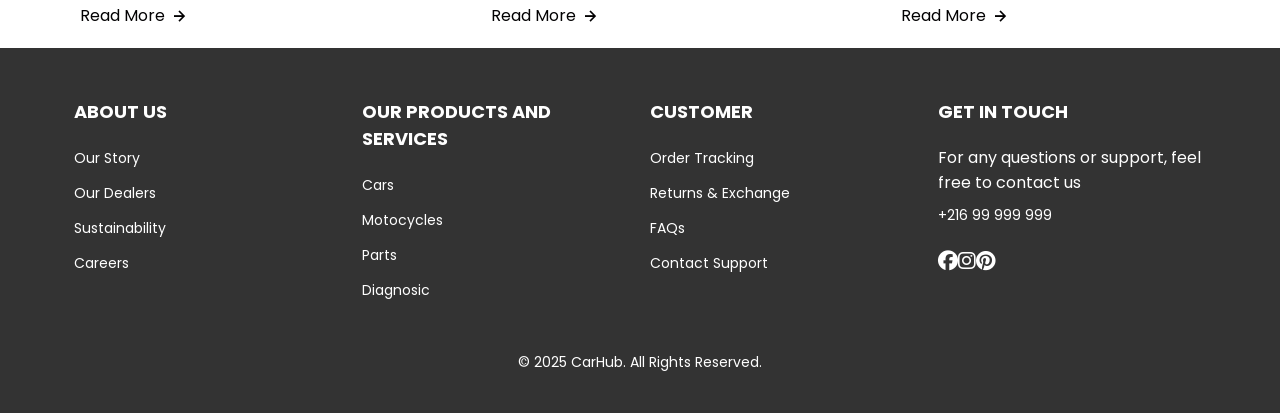
==== commit cea6857d: "container-box transparent" ====
--- a/index.html
+++ b/index.html
@@ -44,7 +44,7 @@
             <!-- Home Button-->
             <a href="#" class="btn">Discover Now</a>
         </div>
-     </section>
+    </section>
           <!--cars section-->
           <section class="cars" id="cars">
             <div class="heading">
--- a/style.css
+++ b/style.css
@@ -152,6 +152,10 @@
     flex-wrap: wrap;
     gap: 2rem;
     margin-top: 2rem;
+    background: url(alex-suprun-A53o1drQS2k-unsplash.jpg);
+    background-repeat: no-repeat;
+    background-size: cover;
+    background-position: center left;
 }
 .parts-container .box {
     flex: 1 1 17rem;
@@ -159,7 +163,7 @@
     padding: 20px;
     display: flex;
     flex-direction: column;
-    background: #f3efef;
+    background: rgba(243, 239, 239, 0.6);
     border-radius: 0.5rem;
 }
 .parts-container .box img {
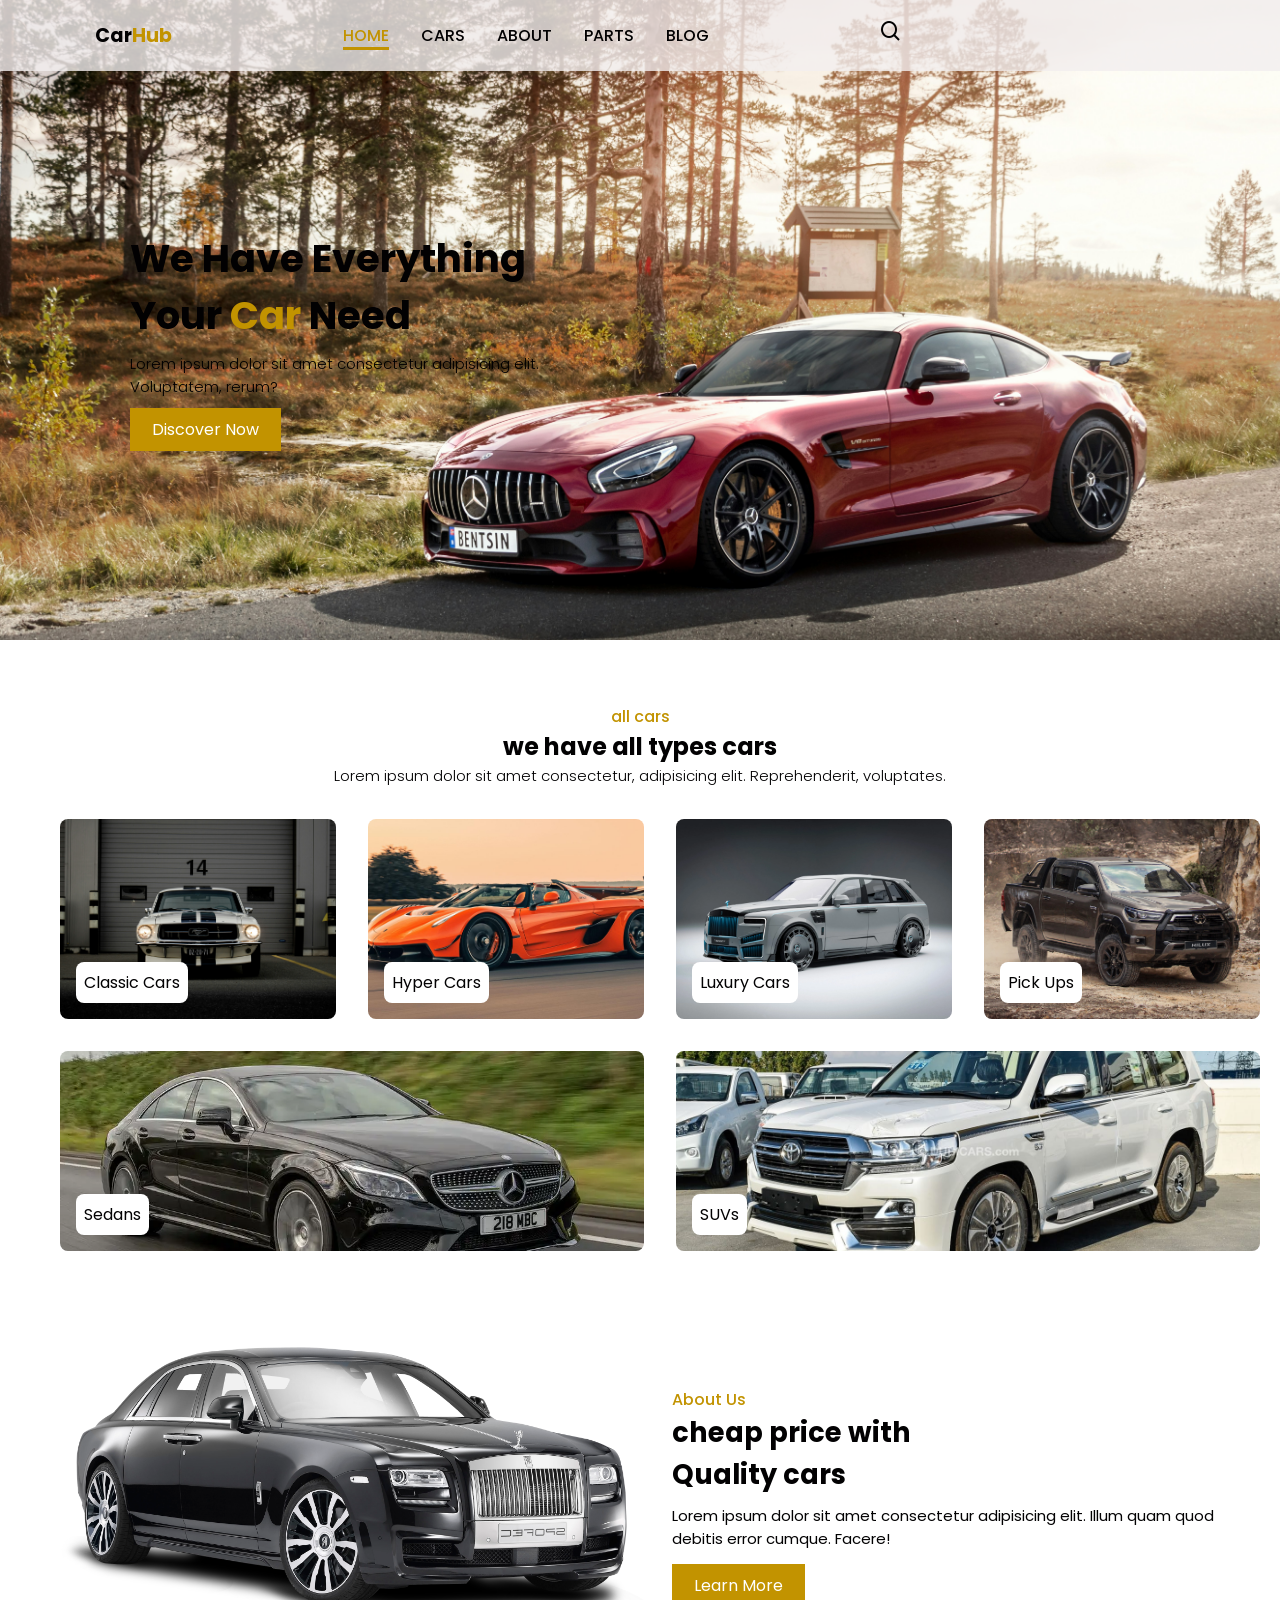
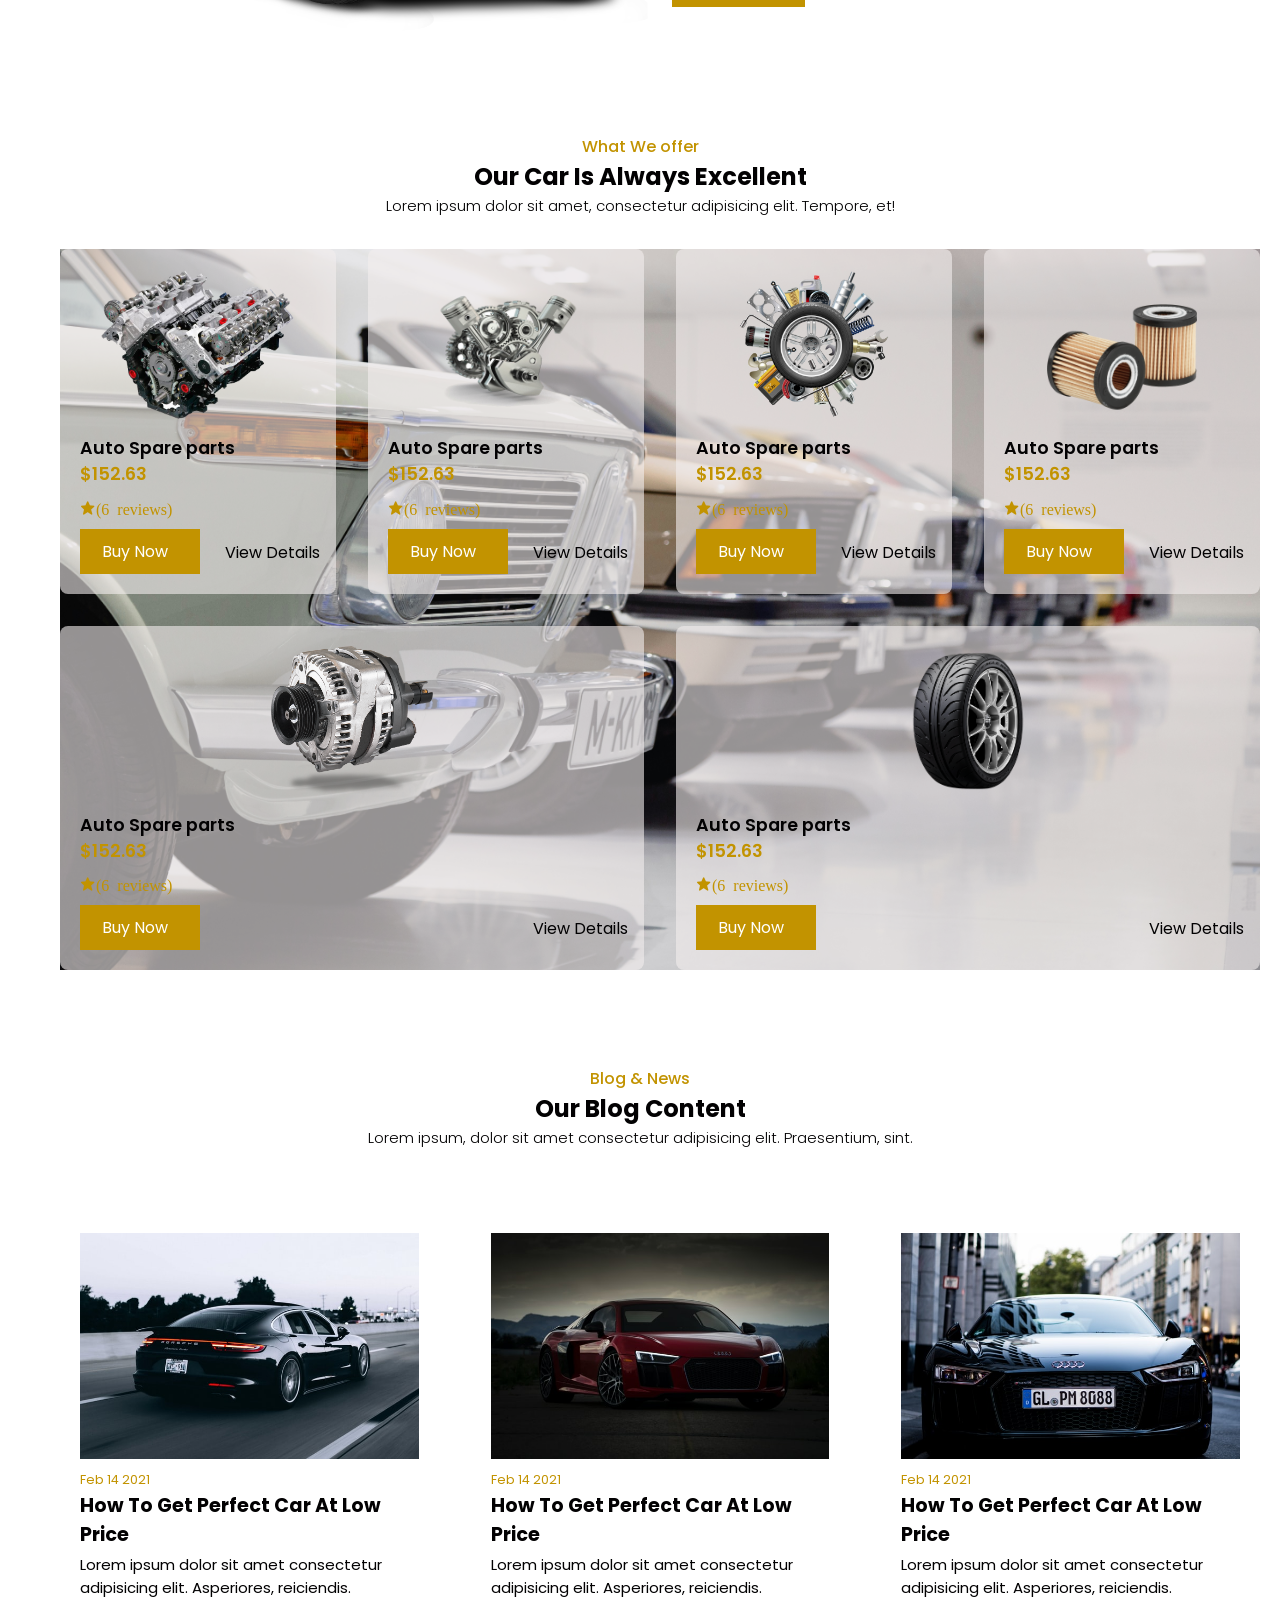
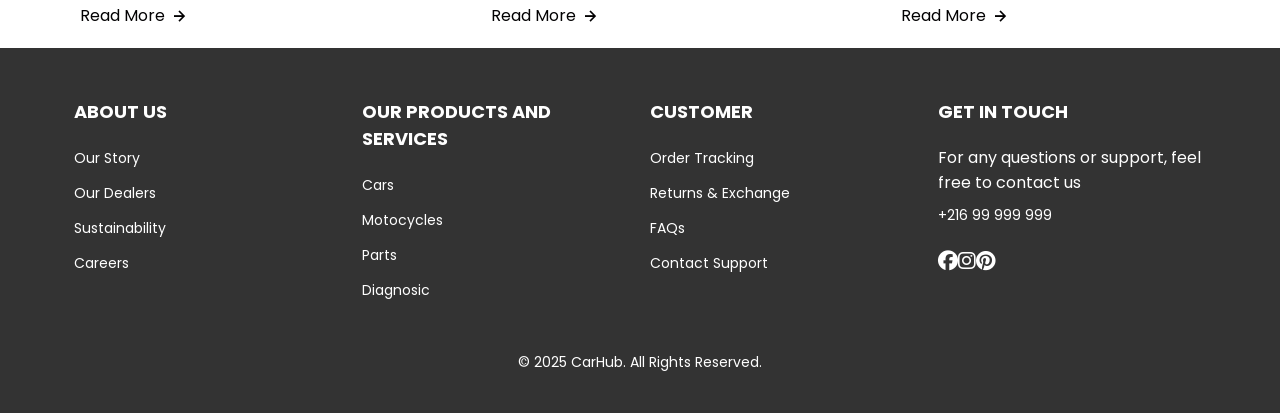
==== commit ea10826b: "7atit les gategorie mta3 l cars" ====
--- a/index.html
+++ b/index.html
@@ -1,14 +1,18 @@
 <!DOCTYPE html>
 <html lang="en">
+
 <head>
     <meta charset="UTF-8">
     <meta http-equiv="X-UA-Compatible" content="IE=edge">
     <meta name="viewport" content="width=device-width, initial-scale=1.0">
-    <link rel="stylesheet" href="https://cdnjs.cloudflare.com/ajax/libs/font-awesome/6.7.2/css/all.min.css" integrity="sha512-Evv84Mr4kqVGRNSgIGL/F/aIDqQb7xQ2vcrdIwxfjThSH8CSR7PBEakCr51Ck+w+/U6swU2Im1vVX0SVk9ABhg==" crossorigin="anonymous" referrerpolicy="no-referrer" />
+    <link rel="stylesheet" href="https://cdnjs.cloudflare.com/ajax/libs/font-awesome/6.7.2/css/all.min.css"
+        integrity="sha512-Evv84Mr4kqVGRNSgIGL/F/aIDqQb7xQ2vcrdIwxfjThSH8CSR7PBEakCr51Ck+w+/U6swU2Im1vVX0SVk9ABhg=="
+        crossorigin="anonymous" referrerpolicy="no-referrer" />
     <title>carhub</title>
     <link rel="stylesheet" href="style.css">
     <link href='https://unpkg.com/boxicons@2.1.4/css/boxicons.min.css' rel='stylesheet'>
 </head>
+
 <body>
     <!--navbar-->
     <header>
@@ -26,7 +30,7 @@
                 <li><a href="blog">Blog</a></li>
             </ul>
             <!--search icon-->
-            
+
             <!--search box-->
             <div class="recherche">
                 <i class="bx bx-search" id="search-icon"></i>
@@ -37,83 +41,84 @@
         </div>
     </header>
     <!-- Home  -->
-     <section class="home" id="home">
+    <section class="home" id="home">
         <div class="home-text">
             <h1>We Have Everything <br>Your <span>Car</span> Need </h1>
-           <p>Lorem ipsum dolor sit amet consectetur adipisicing elit. <br>Voluptatem, rerum?</p>
+            <p>Lorem ipsum dolor sit amet consectetur adipisicing elit. <br>Voluptatem, rerum?</p>
             <!-- Home Button-->
             <a href="#" class="btn">Discover Now</a>
         </div>
     </section>
-          <!--cars section-->
-          <section class="cars" id="cars">
-            <div class="heading">
-                <span>all cars</span>
-                <h2>we have all types cars</h2>
-                <p>Lorem ipsum dolor sit amet consectetur, adipisicing elit. Reprehenderit, voluptates.</p>
-    
-            </div>
-            <!--cars-container-->
-            <div class="cars-container container">
-                
-                <!--Box-1-->
-                <div class="box">
-                    <img src="img/car1.jpg" alt="">
-                    <h2>porche car</h2>
-                </div> 
-                <!--Box-2-->
-                <div class="box">
-                    <img src="img/car2.jpg" alt="">
-                    <h2>porche car</h2>
-                </div>
-                <!--Box-3-->
-                <div class="box">
-                    <img src="img/car3.jpg" alt="">
-                    <h2>porche car</h2>
-                </div>
-                <!--Box-4-->
-                <div class="box">
-                    <img src="img/car4.jpg" alt="">
-                    <h2>porche car</h2>
-                </div>
-                <!--Box-5-->
-                <div class="box">
-                    <img src="img/car5.jpg" alt="">
-                    <h2>porche car</h2>
-                </div>
-                <!--Box-6-->
-                <div class="box">
-                    <img src="img/car6.jpg" alt="">
-                    <h2>porche car</h2>
-                </div>
-                </div>
-         </section>
-         <!--about-->
-         <section class="about container" id="about">
-            <div class="about-img">
-                <img src="img/about.png" alt="">
-    
-            </div>
-            <div class="about-text">
-                <span>About Us</span>
-                <h2>cheap price with <br>Quality cars</h2>
-                <p>Lorem ipsum dolor sit amet consectetur adipisicing elit. Illum quam quod debitis error cumque. Facere!</p>
-                <!--about Button-->
-                <a href="#" class="btn">Learn More</a>
-            </div>
-         </section>
-         </div>
-     <!-- parts section-->
-      <section class="parts" id="parts">
+    <!--cars section-->
+    <section class="cars" id="cars">
+        <div class="heading">
+            <span>all cars</span>
+            <h2>we have all types cars</h2>
+            <p>Lorem ipsum dolor sit amet consectetur, adipisicing elit. Reprehenderit, voluptates.</p>
+
+        </div>
+        <!--cars-container-->
+        <div class="cars-container container">
+
+            <!--Box-1-->
+            <div class="box">
+                <img src="classic/jorgen-hendriksen-HsB4t2NvtLo-unsplash.jpg" alt="">
+                <h2>Classic Cars</h2>
+            </div>
+            <!--Box-2-->
+            <div class="box">
+                <img src="hyper cars/koenigsegg jesko attack.jpg" alt="">
+                <h2>Hyper Cars</h2>
+            </div>
+            <!--Box-3-->
+            <div class="box">
+                <img src="luxury cars/rolls-royce_cullinan_by_mansory_my2025_01.webp" alt="">
+                <h2>Luxury Cars</h2>
+            </div>
+            <!--Box-4-->
+            <div class="box">
+                <img src="pick up/toyota-my-hilux-overview-1200x1200.jpg" alt="">
+                <h2>Pick Ups</h2>
+            </div>
+            <!--Box-5-->
+            <div class="box">
+                <img src="sedans/mercedes-benz-cls_1_0.webp" alt="">
+                <h2>Sedans</h2>
+            </div>
+            <!--Box-6-->
+            <div class="box">
+                <img src="suv/toyota land cruiser vxr 5.7 2021.jpg" alt="">
+                <h2>SUVs</h2>
+            </div>
+        </div>
+    </section>
+    <!--about-->
+    <section class="about container" id="about">
+        <div class="about-img">
+            <img src="img/about.png" alt="">
+
+        </div>
+        <div class="about-text">
+            <span>About Us</span>
+            <h2>cheap price with <br>Quality cars</h2>
+            <p>Lorem ipsum dolor sit amet consectetur adipisicing elit. Illum quam quod debitis error cumque. Facere!
+            </p>
+            <!--about Button-->
+            <a href="#" class="btn">Learn More</a>
+        </div>
+    </section>
+    </div>
+    <!-- parts section-->
+    <section class="parts" id="parts">
         <div class="heading">
             <span>What We offer</span>
             <h2>Our Car Is Always Excellent</h2>
             <p>Lorem ipsum dolor sit amet, consectetur adipisicing elit. Tempore, et!</p>
         </div>
         <!--Parts container-->
-      <div class="parts-container container">
+        <div class="parts-container container">
             <!--box 1-->
-               <div class="box">
+            <div class="box">
                 <img src="img/part1.png" alt="">
                 <h3>Auto Spare parts</h3>
                 <span>$152.63</span>
@@ -121,8 +126,8 @@
                 <a href="#" class="btn">Buy Now</a>
                 <a href="#" class="details">View Details</a>
             </div>
-             <!--box 2-->
-             <div class="box">
+            <!--box 2-->
+            <div class="box">
                 <img src="img/part2.png" alt="">
                 <h3>Auto Spare parts</h3>
                 <span>$152.63</span>
@@ -130,8 +135,8 @@
                 <a href="#" class="btn">Buy Now</a>
                 <a href="#" class="details">View Details</a>
             </div>
-             <!--box 3-->
-             <div class="box">
+            <!--box 3-->
+            <div class="box">
                 <img src="img/part3.png" alt="">
                 <h3>Auto Spare parts</h3>
                 <span>$152.63</span>
@@ -139,8 +144,8 @@
                 <a href="#" class="btn">Buy Now</a>
                 <a href="#" class="details">View Details</a>
             </div>
-             <!--box 4-->
-             <div class="box">
+            <!--box 4-->
+            <div class="box">
                 <img src="img/part4.png" alt="">
                 <h3>Auto Spare parts</h3>
                 <span>$152.63</span>
@@ -148,8 +153,8 @@
                 <a href="#" class="btn">Buy Now</a>
                 <a href="#" class="details">View Details</a>
             </div>
-             <!--box 5-->
-             <div class="box">
+            <!--box 5-->
+            <div class="box">
                 <img src="img/part5.png" alt="">
                 <h3>Auto Spare parts</h3>
                 <span>$152.63</span>
@@ -157,8 +162,8 @@
                 <a href="#" class="btn">Buy Now</a>
                 <a href="#" class="details">View Details</a>
             </div>
-             <!--box 6-->
-             <div class="box">
+            <!--box 6-->
+            <div class="box">
                 <img src="img/part6.png" alt="">
                 <h3>Auto Spare parts</h3>
                 <span>$152.63</span>
@@ -168,8 +173,8 @@
             </div>
         </div>
 
-      </section>
-      <!--blog section-->
+    </section>
+    <!--blog section-->
     <section class="blog" id="blog">
         <div class="heading">
             <span>Blog & News</span>
@@ -209,11 +214,11 @@
 
         </div>
     </div>
-     
-
-
-     
-     <footer class="footer">
+
+
+
+
+    <footer class="footer">
         <div class="footer-container">
             <div class="row">
                 <div class="col">
@@ -226,7 +231,7 @@
                             <li><a href="">Careers</a></li>
                         </ul>
                     </div>
-                </div>     
+                </div>
                 <div class="col">
                     <div class="footer-info">
                         <h6 class="footer-heading">Our Products and Services</h6>
@@ -237,7 +242,7 @@
                             <li><a href="">Diagnosic</a></li>
                         </ul>
                     </div>
-                </div>     
+                </div>
                 <div class="col">
                     <div class="footer-info">
                         <h6 class="footer-heading">Customer</h6>
@@ -248,7 +253,7 @@
                             <li><a href="">Contact Support</a></li>
                         </ul>
                     </div>
-                </div>     
+                </div>
                 <div class="col">
                     <div class="footer-info">
                         <h6 class="footer-heading">Get in Touch</h6>
@@ -268,8 +273,9 @@
             <p>&copy; 2025 CarHub. All Rights Reserved.</p>
         </div>
 
-     </footer>
-     <!--link to js-->
-     <script src="main.js"></script>
+    </footer>
+    <!--link to js-->
+    <script src="main.js"></script>
 </body>
-</html>
+
+</html>
--- a/style.css
+++ b/style.css
@@ -35,6 +35,7 @@
     top: 0;
     left: 0;
     z-index: 100;
+    background: rgba(243, 239, 239, 0.8);
 }
 .nav{
     display: flex;
@@ -108,7 +109,7 @@
     min-height: 640px;
     display: flex;
     align-items: center;
-    background: url(img/Background-home.png);
+    background: url("super cars/hakon-sataoen-qyfco1nfMtg-unsplash.jpg");
     background-repeat: no-repeat;
     background-size: cover;
     background-position: center left;
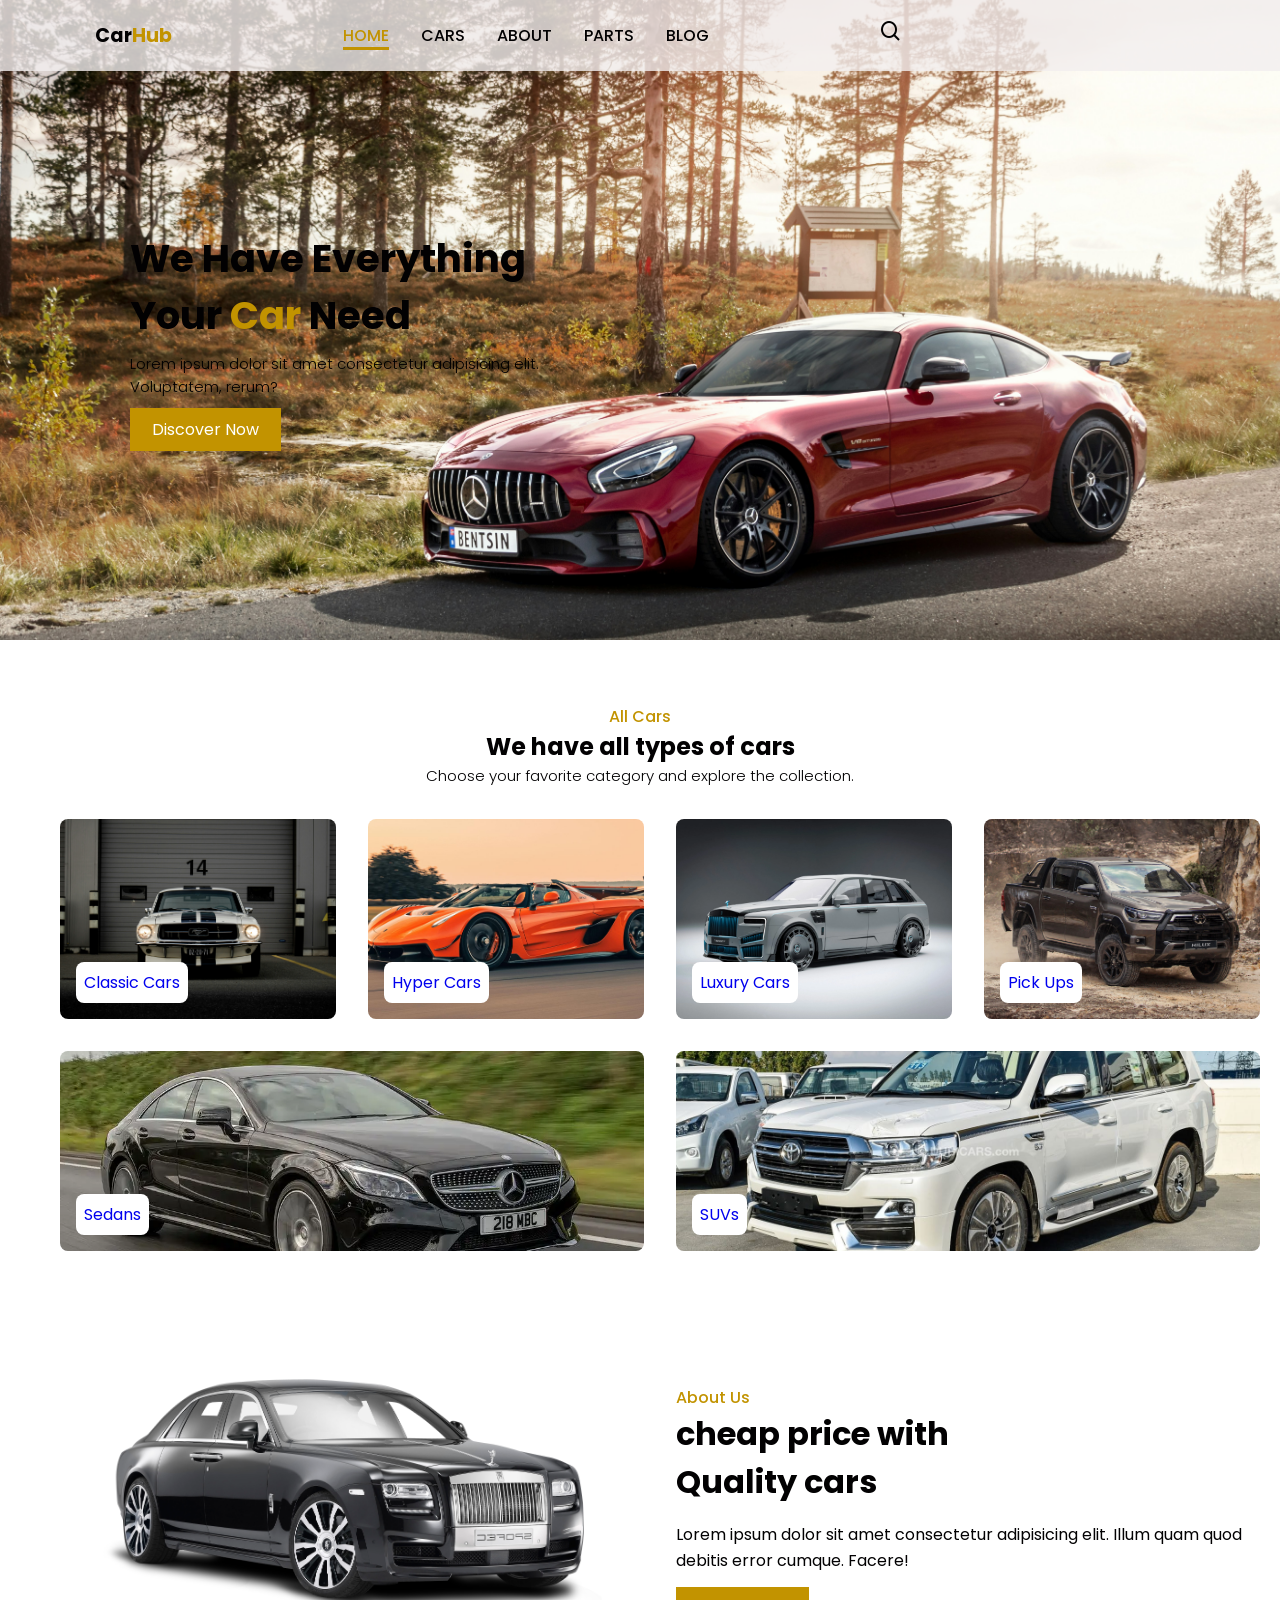
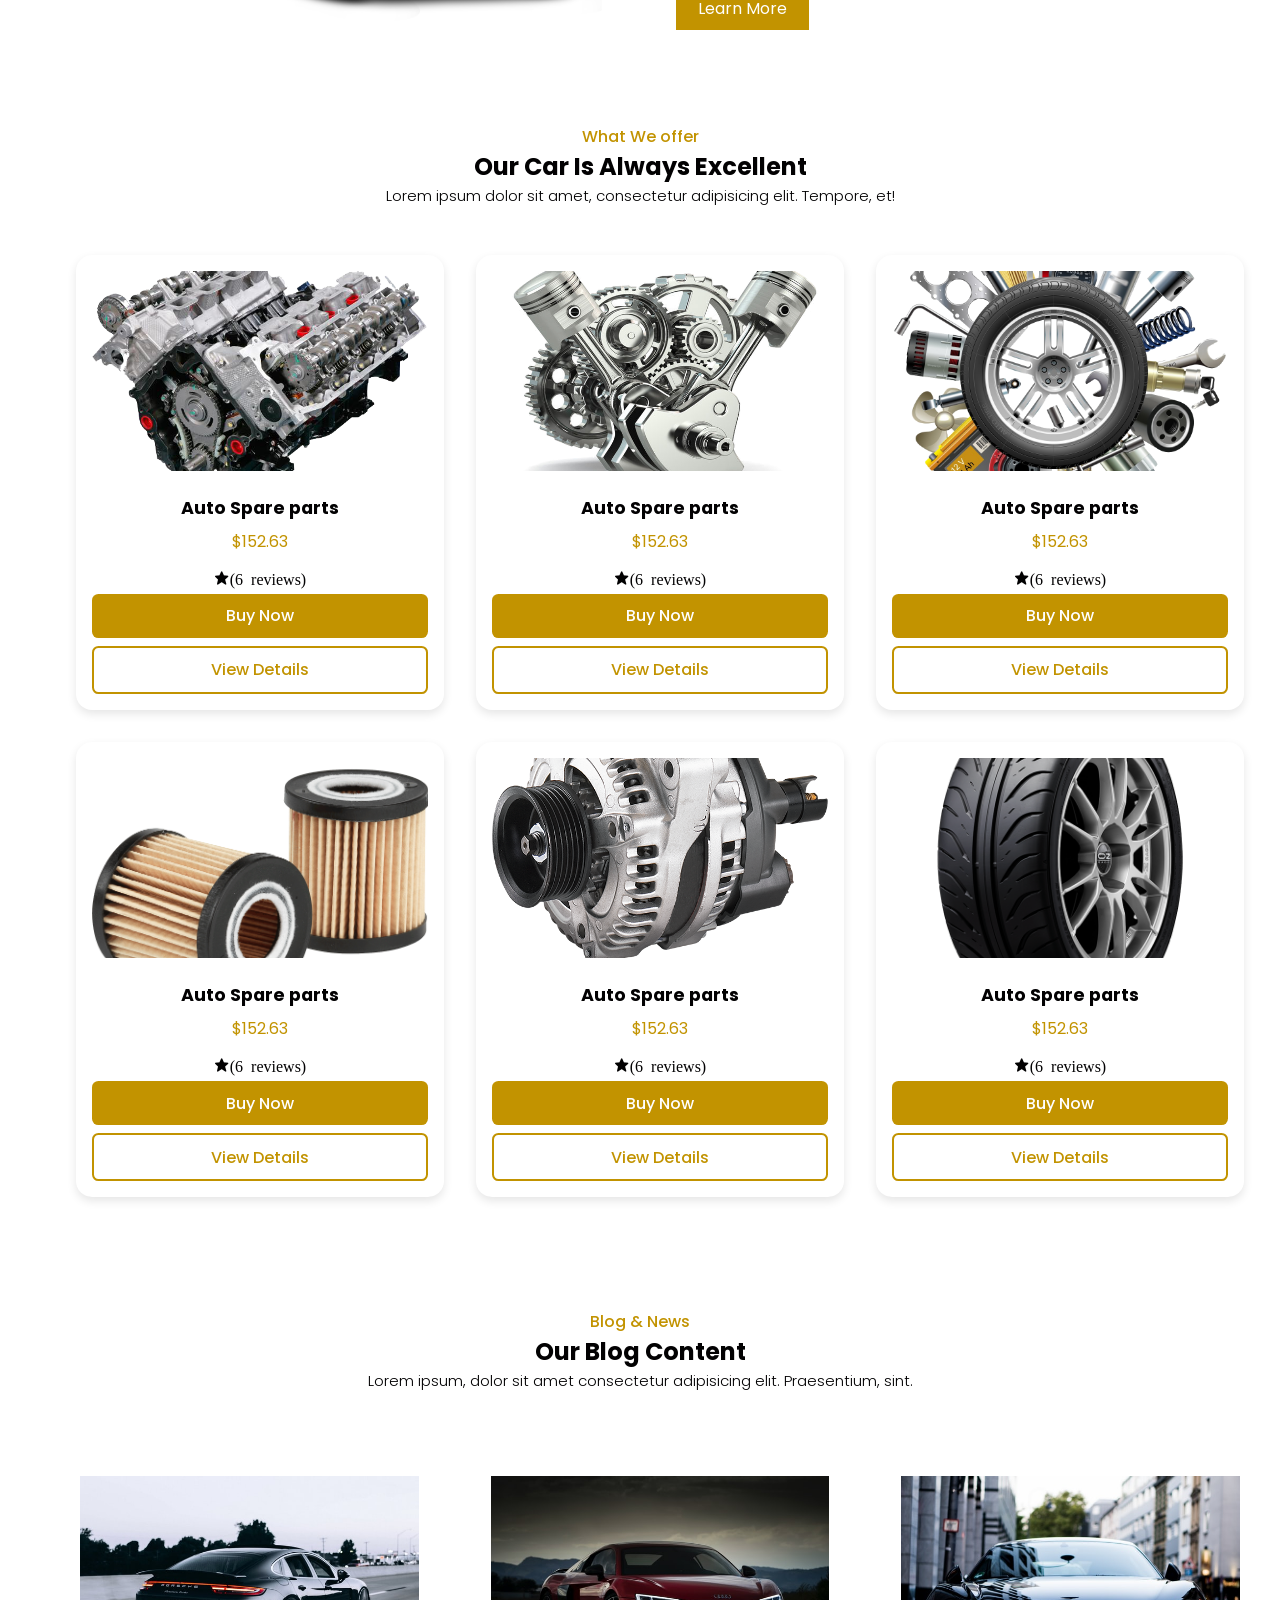
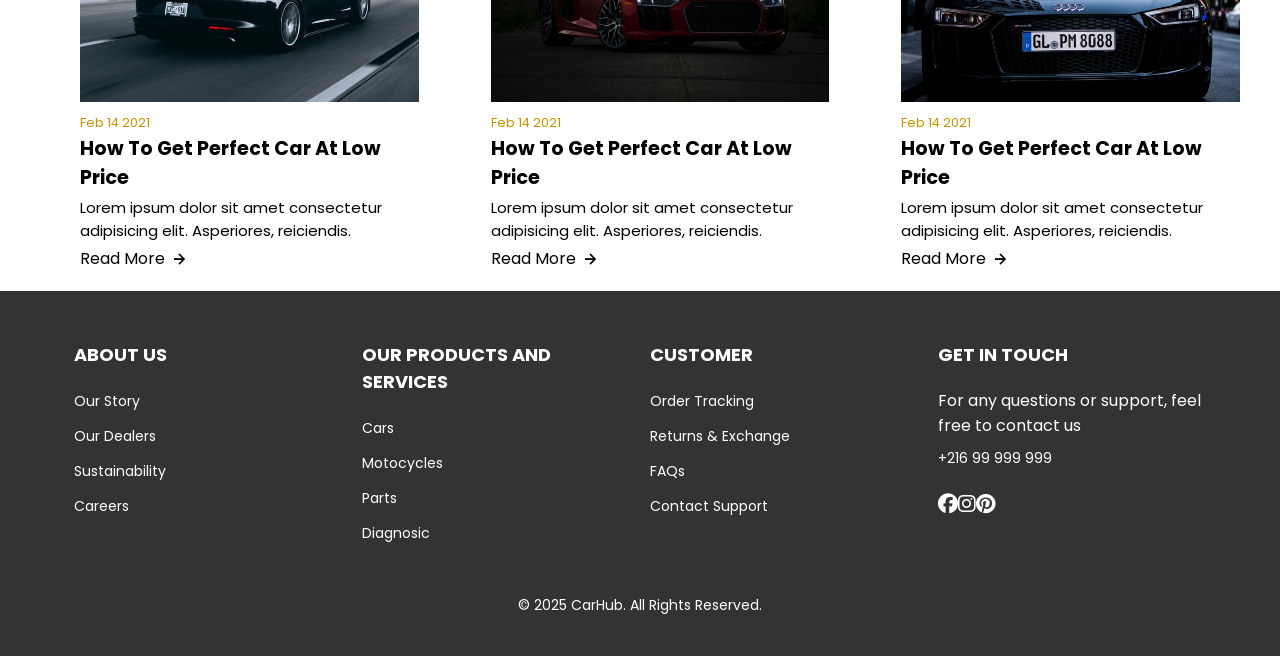
==== commit 4540b2fb: "new pages a" ====
--- a/index.html
+++ b/index.html
@@ -52,46 +52,50 @@
     <!--cars section-->
     <section class="cars" id="cars">
         <div class="heading">
-            <span>all cars</span>
-            <h2>we have all types cars</h2>
-            <p>Lorem ipsum dolor sit amet consectetur, adipisicing elit. Reprehenderit, voluptates.</p>
-
-        </div>
-        <!--cars-container-->
+            <span>All Cars</span>
+            <h2>We have all types of cars</h2>
+            <p>Choose your favorite category and explore the collection.</p>
+        </div>
+    
         <div class="cars-container container">
-
-            <!--Box-1-->
-            <div class="box">
-                <img src="classic/jorgen-hendriksen-HsB4t2NvtLo-unsplash.jpg" alt="">
+            <!-- Classic Cars -->
+            <a href="sol.html?category=Classic Cars" class="box">
+                <img src="classic/jorgen-hendriksen-HsB4t2NvtLo-unsplash.jpg" alt="Classic Cars">
                 <h2>Classic Cars</h2>
-            </div>
-            <!--Box-2-->
-            <div class="box">
-                <img src="hyper cars/koenigsegg jesko attack.jpg" alt="">
+            </a>
+    
+            <!-- Hyper Cars -->
+            <a href="sol.html?category=Hyper Cars" class="box">
+                <img src="hyper cars/koenigsegg jesko attack.jpg" alt="Hyper Cars">
                 <h2>Hyper Cars</h2>
-            </div>
-            <!--Box-3-->
-            <div class="box">
-                <img src="luxury cars/rolls-royce_cullinan_by_mansory_my2025_01.webp" alt="">
+            </a>
+    
+            <!-- Luxury Cars -->
+            <a href="sol.html?category=Luxury Cars" class="box">
+                <img src="luxury cars/rolls-royce_cullinan_by_mansory_my2025_01.webp" alt="Luxury Cars">
                 <h2>Luxury Cars</h2>
-            </div>
-            <!--Box-4-->
-            <div class="box">
-                <img src="pick up/toyota-my-hilux-overview-1200x1200.jpg" alt="">
+            </a>
+    
+            <!-- Pick Ups -->
+            <a href="sol.html?category=Pick Ups" class="box">
+                <img src="pick up/toyota-my-hilux-overview-1200x1200.jpg" alt="Pick Ups">
                 <h2>Pick Ups</h2>
-            </div>
-            <!--Box-5-->
-            <div class="box">
-                <img src="sedans/mercedes-benz-cls_1_0.webp" alt="">
+            </a>
+    
+            <!-- Sedans -->
+            <a href="sol.html?category=Sedans" class="box">
+                <img src="sedans/mercedes-benz-cls_1_0.webp" alt="Sedans">
                 <h2>Sedans</h2>
-            </div>
-            <!--Box-6-->
-            <div class="box">
-                <img src="suv/toyota land cruiser vxr 5.7 2021.jpg" alt="">
+            </a>
+    
+            <!-- SUVs -->
+            <a href="sol.html?category=SUVs" class="box">
+                <img src="suv/toyota land cruiser vxr 5.7 2021.jpg" alt="SUVs">
                 <h2>SUVs</h2>
-            </div>
-        </div>
-    </section>
+            </a>
+        </div>
+    </section>
+    
     <!--about-->
     <section class="about container" id="about">
         <div class="about-img">
--- a/style.css
+++ b/style.css
@@ -81,10 +81,9 @@
 }
 
 .search-box{
-    
     right: 0;
     background: var(--bg-color);
-    box-shadow: 4px 4px 20px rbg(15 54 55 / 10%);
+    box-shadow: 4px 4px 20px rgb(15 54 55 / 10%);
     border: 3px solid var(--main-color);
     border-radius: 0.5rem;
     clip-path: circle(0% at 100% 0%);
@@ -118,7 +117,7 @@
     padding-left: 130px;
 }
 .home-text h1{
-font-size: 2.4rem;
+    font-size: 2.4rem;
 }
 .home-text span{
     color: var(--main-color);
@@ -149,60 +148,67 @@
     font-weight: 300;
 }
 .parts-container {
-    display:flex;  
-    flex-wrap: wrap;
-    gap: 2rem;
-    margin-top: 2rem;
-    background: url(alex-suprun-A53o1drQS2k-unsplash.jpg);
-    background-repeat: no-repeat;
-    background-size: cover;
-    background-position: center left;
-}
+  display: grid;
+  grid-template-columns: repeat(auto-fit, minmax(280px, 1fr));
+  gap: 2rem;
+  margin-top: 2rem;
+  padding: 1rem;
+}
+
 .parts-container .box {
-    flex: 1 1 17rem;
-    position: relative;
-    padding: 20px;
-    display: flex;
-    flex-direction: column;
-    background: rgba(243, 239, 239, 0.6);
-    border-radius: 0.5rem;
-}
+  background: #fff;
+  border-radius: 1rem;
+  padding: 1rem;
+  box-shadow: 0 4px 10px rgba(0, 0, 0, 0.1);
+  display: flex;
+  flex-direction: column;
+  align-items: center;
+  transition: transform 0.3s ease;
+}
+
+.parts-container .box:hover {
+  transform: translateY(-5px);
+}
+
 .parts-container .box img {
-    width: 100%;
-    height: 150px;
-    object-fit: contain;
-    object-position: center;
-    margin-bottom: 1rem;
-}
-.parts-container .box h3{
-    font-size: 1.1rem;
-    font-weight: 600;
-}
-.parts-container .box span{
-    font-size: 1.1rem;
-    font-weight: 600;
-    color: var(--main-color);
-}
-.parts-container .box .bx{
-    color: var(--main-color);
-    margin: 0.8rem 0 ;
-}
-.parts-container .box .btn{
-    max-width: 120px;
-}
-.parts-container .box .details{
-    display: flex;
-    align-items: center;
-    position: absolute;
-    bottom: 1.8rem;
-    right: 1rem;
-    font-size: 1rem;
-    color: var(--text-color);
-}
-.parts-container .box .details:hover{
-    color: var(--main-color);
-    text-decoration: underline;
-}
+  width: 100%;
+  max-height: 200px;
+  object-fit: cover;
+  border-radius: 0.5rem;
+  margin-bottom: 1rem;
+}
+
+.parts-container .box h3 {
+  font-size: 1.1rem;
+  font-weight: bold;
+  text-align: center;
+  margin: 0.5rem 0;
+}
+
+.parts-container .box span {
+  font-size: 1rem;
+  color: var(--main-color);
+  margin-bottom: 1rem;
+}
+
+.parts-container .box .details {
+  background: transparent;
+  color: var(--main-color);
+  border: 2px solid var(--main-color);
+  padding: 0.5rem 1rem;
+  border-radius: 0.5rem;
+  font-weight: 500;
+  margin-top: auto;
+  transition: 0.3s ease;
+  text-align: center;
+}
+
+.parts-container .box .details:hover {
+  background: var(--main-color);
+  color: #fff;
+}
+
+
 /*blog*/
 .blog-container{
     display: flex;
@@ -385,3 +391,96 @@
     font-size: 0.938rem;
     margin: 0.5rem 0 1.4rem;
 }
+.about {
+    display: flex;
+    flex-wrap: wrap;
+    align-items: center;
+    gap: 2rem;
+    justify-content: center;
+    margin-top: 2rem;
+}
+
+.about-img {
+    flex: 1 1 45%;
+    text-align: center;
+}
+
+.about-img img {
+    width: 100%;
+    height: auto;
+    max-width: 500px;
+    border-radius: 10px;
+}
+
+.gallery {
+    display: flex;
+    justify-content: center;
+    gap: 1rem;
+    margin-top: 1rem;
+}
+
+.gallery img {
+    width: 100px;
+    height: auto;
+    border-radius: 8px;
+}
+
+.about-text {
+    flex: 1 1 45%;
+}
+
+.about-text h2 {
+    font-size: 2rem;
+    margin-bottom: 1rem;
+}
+
+.about-text p,
+.about-text ul {
+    font-size: 1rem;
+    line-height: 1.6;
+}
+.parts-container .box {
+    flex: 1 1 17rem;
+    background: #fff;
+    border-radius: 1rem;
+    padding: 1rem;
+    box-shadow: 0 4px 10px rgba(0, 0, 0, 0.1);
+    display: flex;
+    flex-direction: column;
+    align-items: center;
+    justify-content: space-between;
+    min-height: 400px;
+    position: relative;
+    transition: transform 0.3s ease;
+  }
+  
+  .parts-container .box .btn,
+  .parts-container .box .details {
+    width: 100%;
+    text-align: center;
+    margin-top: 0.5rem;
+    padding: 0.6rem 1rem;
+    border-radius: 0.4rem;
+    font-weight: 500;
+  }
+  
+  .parts-container .box .btn {
+    background-color: #c29300;
+    color: white;
+  }
+  
+  .parts-container .box .btn:hover {
+    background-color: #a37c00;
+  }
+  
+  .parts-container .box .details {
+    background-color: transparent;
+    border: 2px solid #c29300;
+    color: #c29300;
+  }
+  
+  .parts-container .box .details:hover {
+    background-color: #c29300;
+    color: white;
+  }
+  
